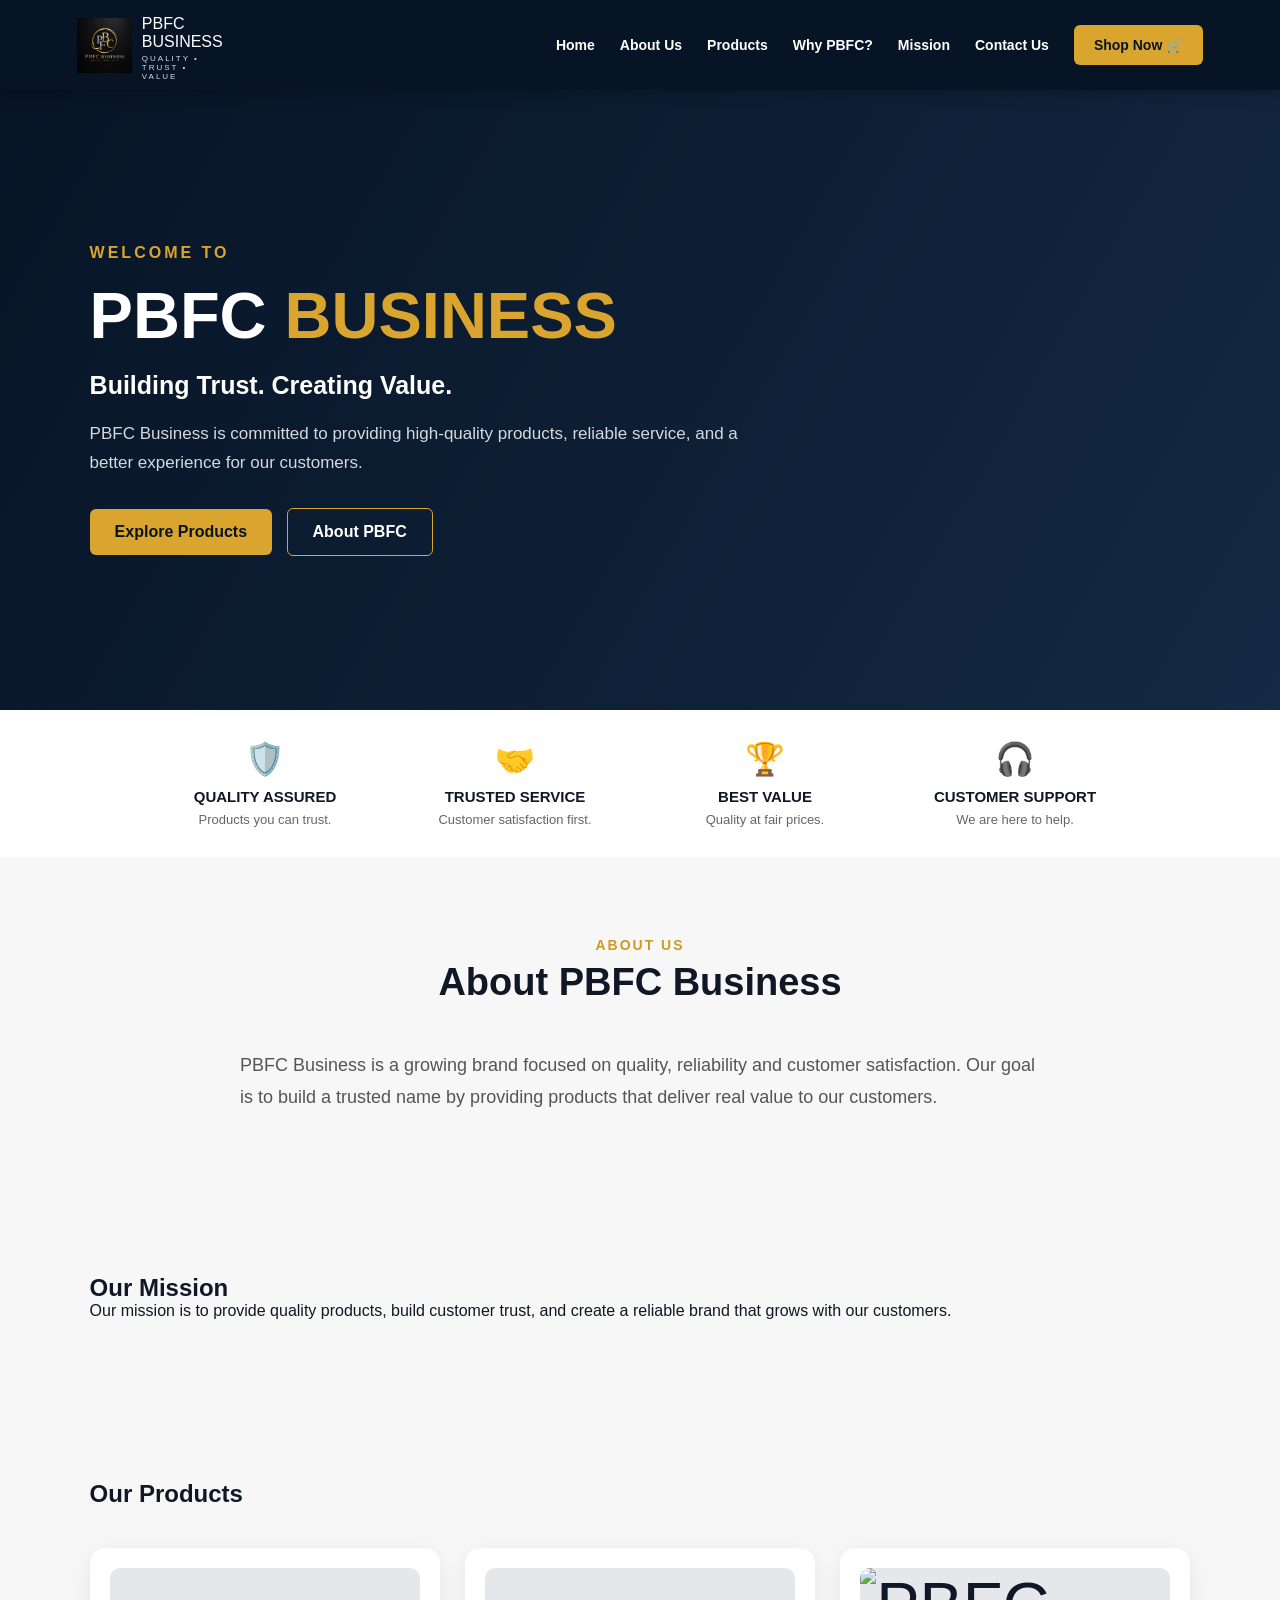
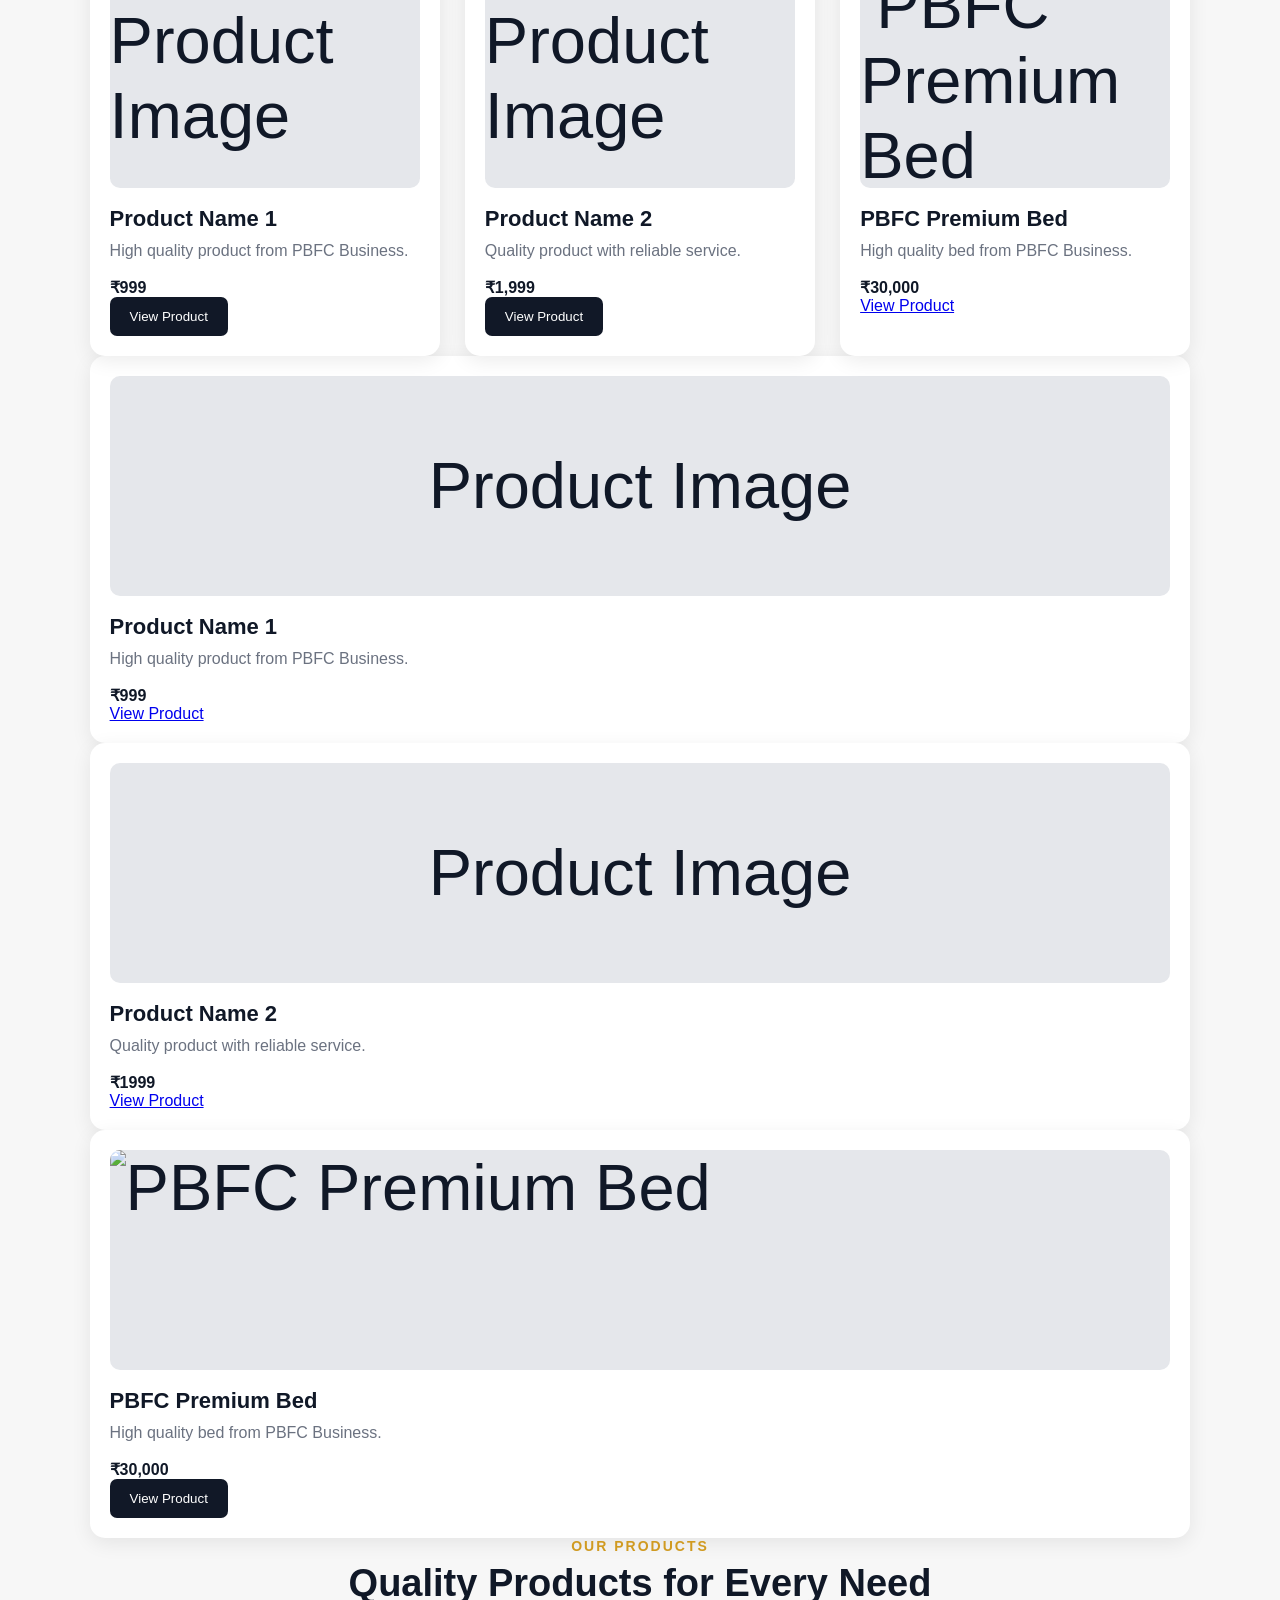
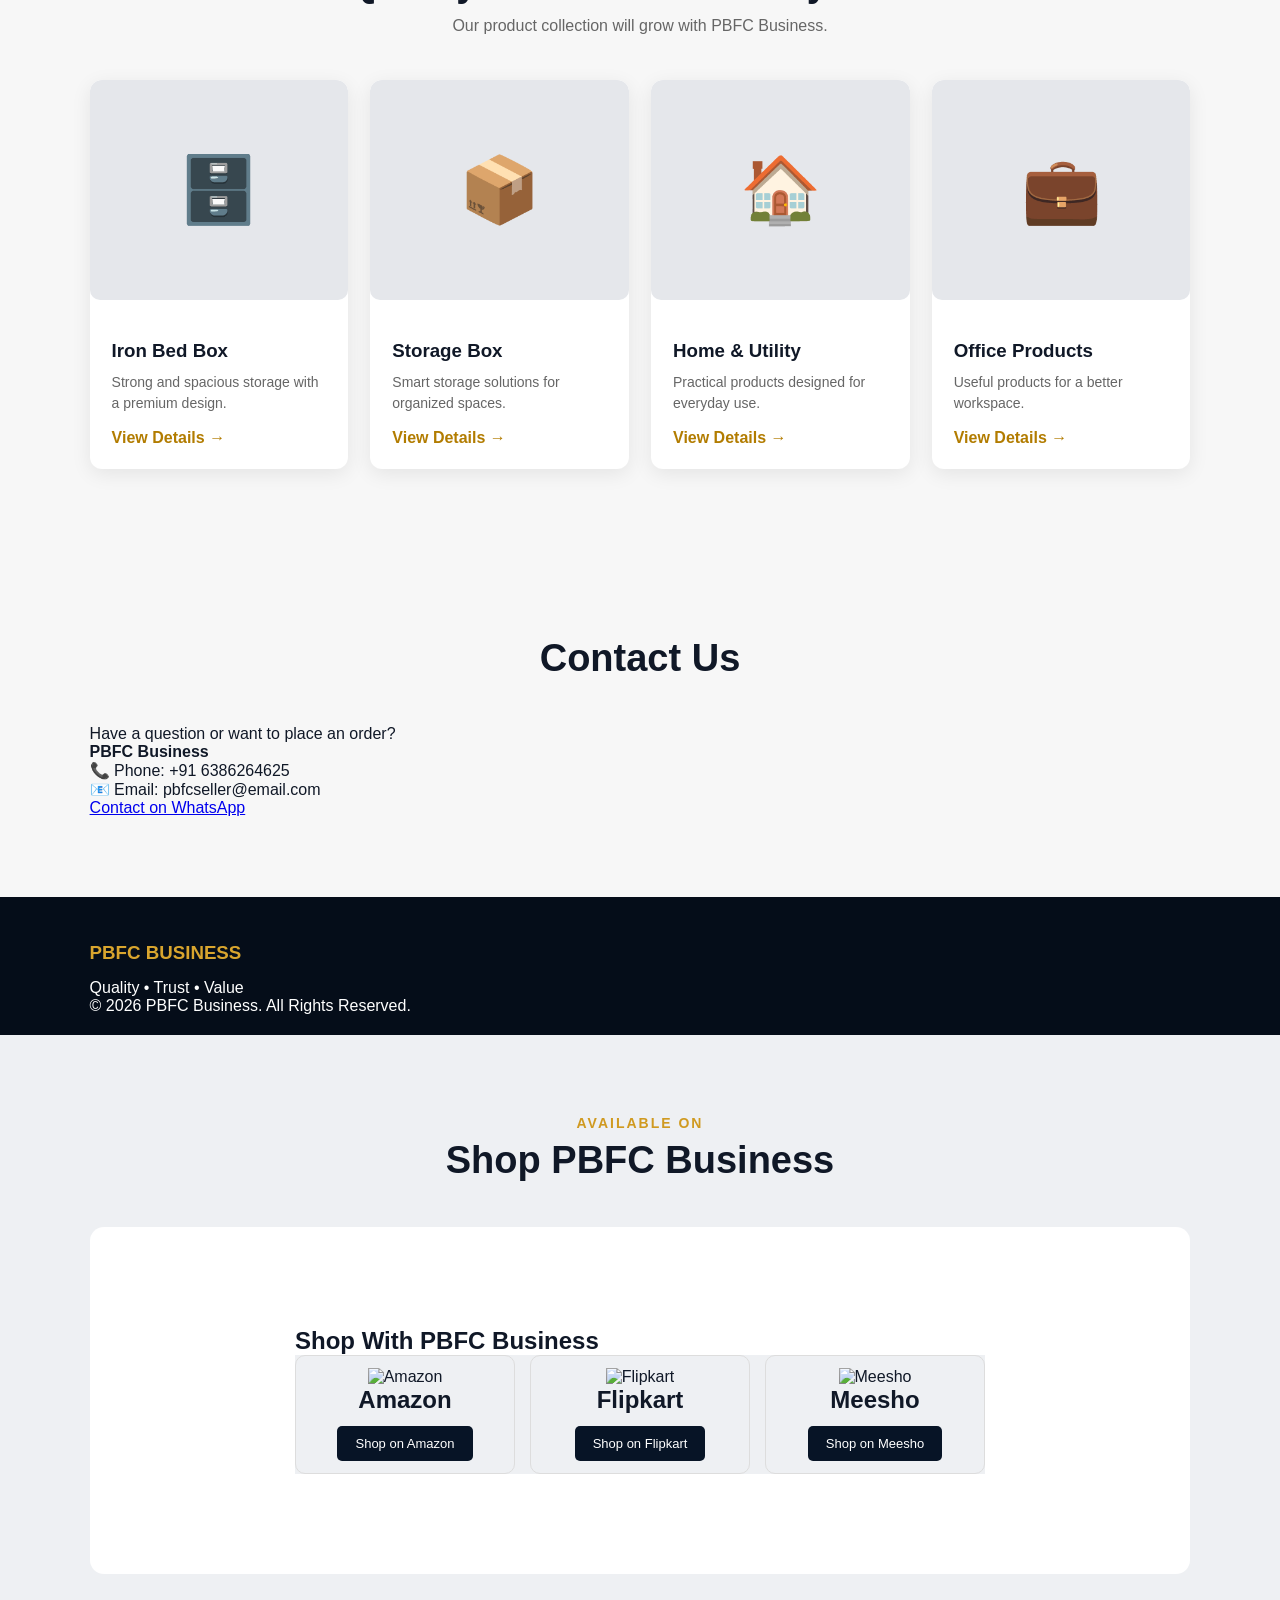
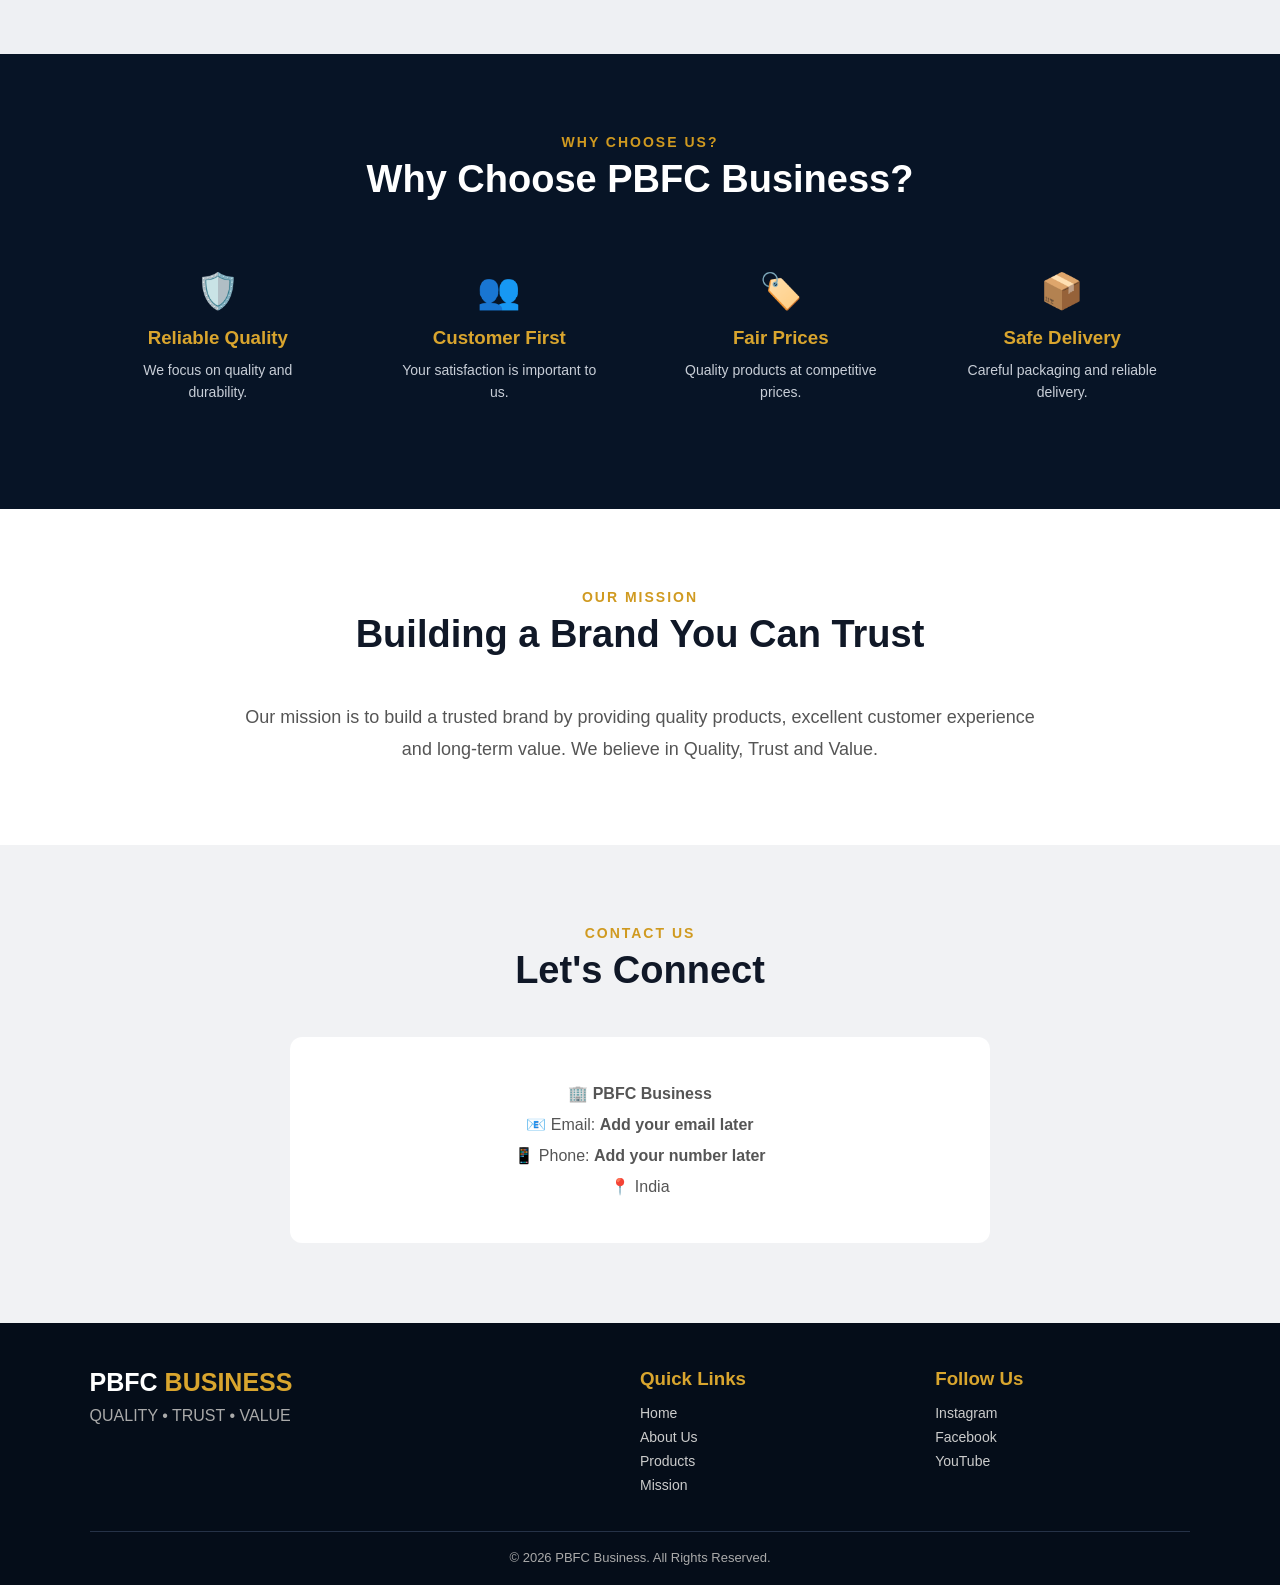
==== index.html @ a44d7b95 "Add files via upload" ====
<!DOCTYPE html>
<html lang="en">
<head>
<meta charset="UTF-8">
<meta name="viewport" content="width=device-width, initial-scale=1.0">

<title>PBFC Business | Quality • Trust • Value</title>

<style>
*{
    margin:0;
    padding:0;
    box-sizing:border-box;
    font-family:Arial, Helvetica, sans-serif;
}

html{
    scroll-behavior:smooth;
}

body{
    background:#f7f7f7;
    color:#101827;
}

/* HEADER */
header{
    position:sticky;
    top:0;
    z-index:1000;
    background:#071426;
    padding:15px 6%;
    display:flex;
    justify-content:space-between;
    align-items:center;
    box-shadow:0 3px 15px rgba(0,0,0,.25);
}

.logo{
    display:flex;
    align-items:center;
    gap:10px;
    color:white;
}

.logo-circle{
    width:48px;
    height:48px;
    border:2px solid #d9a52e;
    border-radius:50%;
    display:flex;
    align-items:center;
    justify-content:center;
    font-size:19px;
    font-weight:bold;
    color:#d9a52e;
}

.logo-text{
    font-size:22px;
    font-weight:bold;
}
.logo-image {
    width: 60px;
    height: 60px;
    object-fit: contain;
}
.logo-text span{
    color:#d9a52e;
}

.logo small{
    display:block;
    color:#ddd;
    font-size:8px;
    letter-spacing:2px;
    margin-top:3px;
}

nav{
    display:flex;
    align-items:center;
    gap:25px;
}

nav a{
    color:white;
    text-decoration:none;
    font-size:14px;
    font-weight:bold;
}

nav a:hover{
    color:#d9a52e;
}

.shop-btn{
    background:#d9a52e;
    color:#071426 !important;
    padding:12px 20px;
    border-radius:6px;
}

/* HERO */
.hero{
    min-height:620px;
    background:linear-gradient(120deg,#071426,#142943);
    color:white;
    display:flex;
    align-items:center;
    padding:70px 7%;
}

.hero-content{
    max-width:650px;
}

.welcome{
    color:#d9a52e;
    font-weight:bold;
    letter-spacing:3px;
    margin-bottom:20px;
}

.hero h1{
    font-size:65px;
    line-height:1.05;
    margin-bottom:20px;
}

.hero h1 span{
    color:#d9a52e;
}

.hero h2{
    font-size:25px;
    margin-bottom:20px;
}

.hero p{
    color:#d5d9df;
    font-size:17px;
    line-height:1.7;
}

.buttons{
    margin-top:30px;
}

.btn{
    display:inline-block;
    text-decoration:none;
    padding:14px 25px;
    margin-right:10px;
    border-radius:6px;
    font-weight:bold;
}

.btn-gold{
    background:#d9a52e;
    color:#071426;
}

.btn-outline{
    border:1px solid #d9a52e;
    color:white;
}

/* FEATURES */
.features{
    background:white;
    display:flex;
    justify-content:center;
    gap:30px;
    padding:30px 6%;
    flex-wrap:wrap;
}

.feature{
    width:220px;
    text-align:center;
}

.feature-icon{
    font-size:32px;
    margin-bottom:10px;
}

.feature h3{
    font-size:15px;
    margin-bottom:7px;
}

.feature p{
    color:#666;
    font-size:13px;
}

/* SECTIONS */
section{
    padding:80px 7%;
}

.section-title{
    text-align:center;
    margin-bottom:45px;
}

.section-title .gold{
    color:#d09a20;
    font-size:14px;
    font-weight:bold;
    letter-spacing:2px;
}

.section-title h2{
    font-size:38px;
    margin-top:8px;
}

.section-title p{
    color:#666;
    margin-top:12px;
}

/* PRODUCTS */
.products{
    display:grid;
    grid-template-columns:repeat(4,1fr);
    gap:22px;
}

.product{
    background:white;
    border-radius:12px;
    overflow:hidden;
    box-shadow:0 5px 20px rgba(0,0,0,.08);
    transition:.3s;
}

.product:hover{
    transform:translateY(-7px);
}

.product-image{
    height:180px;
    background:linear-gradient(135deg,#dfe4ea,#ffffff);
    display:flex;
    align-items:center;
    justify-content:center;
    font-size:65px;
}

.product-info{
    padding:22px;
}

.product-info h3{
    margin-bottom:10px;
}

.product-info p{
    color:#666;
    font-size:14px;
    line-height:1.5;
}

.view-btn{
    display:inline-block;
    margin-top:15px;
    color:#b27c00;
    font-weight:bold;
    text-decoration:none;
}

/* MARKETPLACES */
.marketplaces{
    background:#eef0f3;
}

.marketplace-box {
    background: white;
    padding: 20px;
    border-radius: 14px;

    display: flex !important;
    flex-direction: row !important;
    justify-content: center;
    align-items: stretch;
    gap: 15px;

    flex-wrap: nowrap !important;
}

.market {
    width: 180px !important;
    min-width: 0 !important;
    padding: 12px !important;
    border: 1px solid #ddd;
    border-radius: 10px;
    text-align: center;
    flex: 1 1 0 !important;
}
.market img {
    width: 60px !important;
    height: 60px !important;
    object-fit: contain;
}

.market h3{
    font-size:24px;
    margin-bottom:12px;
}

.market a{
    display:inline-block;
    padding:10px 18px;
    background:#071426;
    color:white;
    text-decoration:none;
    border-radius:5px;
    font-size:13px;
}

/* WHY PBFC */
.why{
    background:#071426;
    color:white;
}

.why-grid{
    display:grid;
    grid-template-columns:repeat(4,1fr);
    gap:25px;
}

.why-card{
    text-align:center;
    padding:25px;
}

.why-card .icon{
    font-size:35px;
    margin-bottom:15px;
}

.why-card h3{
    color:#d9a52e;
    margin-bottom:10px;
}

.why-card p{
    color:#c8ced7;
    font-size:14px;
    line-height:1.6;
}

/* MISSION */
.mission{
    text-align:center;
    background:white;
}

.mission-text{
    max-width:800px;
    margin:auto;
    color:#555;
    font-size:18px;
    line-height:1.8;
}

/* CONTACT */
.contact{
    background:#f1f2f4;
}

.contact-box{
    max-width:700px;
    margin:auto;
    background:white;
    padding:35px;
    border-radius:12px;
    text-align:center;
}

.contact-box p{
    margin:12px;
    color:#555;
}

/* FOOTER */
footer{
    background:#050d19;
    color:white;
    padding:45px 7% 20px;
}

.footer-main{
    display:grid;
    grid-template-columns:2fr 1fr 1fr;
    gap:40px;
    margin-bottom:30px;
}

.footer-logo{
    font-size:25px;
    font-weight:bold;
}

.footer-logo span{
    color:#d9a52e;
}

footer h3{
    margin-bottom:15px;
    color:#d9a52e;
}

footer a{
    display:block;
    color:#ccc;
    text-decoration:none;
    margin:8px 0;
    font-size:14px;
}

.copyright{
    border-top:1px solid #263247;
    padding-top:18px;
    text-align:center;
    color:#aaa;
    font-size:13px;
}

/* MOBILE */
@media(max-width:900px){

    .products{
        grid-template-columns:repeat(2,1fr);
    }

    .why-grid{
        grid-template-columns:repeat(2,1fr);
    }

    nav{
        gap:12px;
    }
}

@media(max-width:650px){

    header{
        flex-direction:column;
        gap:15px;
    }

    nav{
        flex-wrap:wrap;
        justify-content:center;
    }

    .hero{
        text-align:center;
        padding:60px 20px;
    }

    .hero h1{
        font-size:43px;
    }

    .hero h2{
        font-size:20px;
    }

    .products{
        grid-template-columns:1fr;
    }

    .why-grid{
        grid-template-columns:1fr;
    }

    .footer-main{
        grid-template-columns:1fr;
        text-align:center;
    }
}
.logo img {
    width: 55px;
    height: 55px;
    object-fit: contain;
}
.products-container {
    display: grid;
    grid-template-columns: repeat(3, 1fr);
    gap: 25px;
    margin-top: 40px;
}

.product-card {
    background: white;
    padding: 20px;
    border-radius: 15px;
    box-shadow: 0 5px 20px rgba(0,0,0,0.08);
    text-align: left;
}

.product-image {
    height: 220px;
    background: #e5e7eb;
    border-radius: 10px;
    display: flex;
    align-items: center;
    justify-content: center;
    margin-bottom: 18px;
}

.product-card h3 {
    font-size: 22px;
    margin-bottom: 10px;
}

.product-card p {
    color: #6b7280;
    margin-bottom: 18px;
}

.product-card button {
    background: #111827;
    color: white;
    border: none;
    padding: 12px 20px;
    border-radius: 7px;
    cursor: pointer;
}

@media (max-width: 800px) {
    .products-container {
        grid-template-columns: 1fr;
    }
}
.marketplace-box > #marketplaces > .marketplaces {
    display: flex !important;
    flex-direction: row !important;
    justify-content: center !important;
    align-items: stretch !important;
    gap: 15px !important;
    flex-wrap: nowrap !important;
}

.marketplace-box > #marketplaces > .marketplaces .market {
    width: 220px !important;
    min-width: 0 !important;
    flex: 1 1 0 !important;
}
</style>
</head>

<body>

<!-- HEADER -->
<header>

    <div class="logo">

<img src="logo.png" alt="PBFC Business Logo">
<div class="logo-image">
    PBFC <span>BUSINESS</span>
    <small>QUALITY • TRUST • VALUE</small>
</div>

    </div>

    <nav>
        <a href="#home">Home</a>
        <a href="#about">About Us</a>
        <a href="#products">Products</a>
        <a href="#why">Why PBFC?</a>
        <a href="#mission">Mission</a>
        <a href="#contact">Contact Us</a>
        <a class="shop-btn" href="#products">Shop Now 🛒</a>
    </nav>

</header>


<!-- HERO -->
<section class="hero" id="home">

    <div class="hero-content">

        <div class="welcome">WELCOME TO</div>

        <h1>
            PBFC <span>BUSINESS</span>
        </h1>

        <h2>
            Building Trust. Creating Value.
        </h2>

        <p>
            PBFC Business is committed to providing
            high-quality products, reliable service,
            and a better experience for our customers.
        </p>

        <div class="buttons">
            <a href="#products" class="btn btn-gold">
                Explore Products
            </a>

            <a href="#about" class="btn btn-outline">
                About PBFC
            </a>
        </div>

    </div>

</section>


<!-- FEATURES -->
<div class="features">

    <div class="feature">
        <div class="feature-icon">🛡️</div>
        <h3>QUALITY ASSURED</h3>
        <p>Products you can trust.</p>
    </div>

    <div class="feature">
        <div class="feature-icon">🤝</div>
        <h3>TRUSTED SERVICE</h3>
        <p>Customer satisfaction first.</p>
    </div>

    <div class="feature">
        <div class="feature-icon">🏆</div>
        <h3>BEST VALUE</h3>
        <p>Quality at fair prices.</p>
    </div>

    <div class="feature">
        <div class="feature-icon">🎧</div>
        <h3>CUSTOMER SUPPORT</h3>
        <p>We are here to help.</p>
    </div>

</div>


<!-- ABOUT -->
<section id="about">

    <div class="section-title">
        <div class="gold">ABOUT US</div>
        <h2>About PBFC Business</h2>
    </div>

    <p class="mission-text">
        PBFC Business is a growing brand focused on quality,
        reliability and customer satisfaction. Our goal is to
        build a trusted name by providing products that deliver
        real value to our customers.
    </p>

</section>


<!-- PRODUCTS -->
 <section id="mission">
    <h2>Our Mission</h2>

    <p>
        Our mission is to provide quality products, build customer trust,
        and create a reliable brand that grows with our customers.
    </p>
</section>
<section id="products"> <h2>Our Products</h2>

<div class="products-container">

    <!-- Product 1 -->
    <div class="product-card">
        <div class="product-image">Product Image</div>
        <h3>Product Name 1</h3>
        <p>High quality product from PBFC Business.</p>
        <h4>₹999</h4>
        <button>View Product</button>
    </div>

    <!-- Product 2 -->
    <div class="product-card">
        <div class="product-image">Product Image</div>
        <h3>Product Name 2</h3>
        <p>Quality product with reliable service.</p>
        <h4>₹1,999</h4>
        <button>View Product</button>
    </div>

    <!-- Product 3 - BED -->
    <div class="product-card">
        <img src="images/product1.jpeg"
             alt="PBFC Premium Bed"
             class="product-image">

        <h3>PBFC Premium Bed</h3>
        <p>High quality bed from PBFC Business.</p>
        <h4>₹30,000</h4>

        <a href="bed.html" class="product-button">
            View Product
        </a>
    </div>

</div>

    <!-- Product 1 -->
    <div class="product-card">
        <div class="product-image">Product Image</div>
        <h3>Product Name 1</h3>
        <p>High quality product from PBFC Business.</p>
        <h4>₹999</h4>
        <a href="#" class="product-button">View Product</a>
    </div>

    <!-- Product 2 -->
    <div class="product-card">
        <div class="product-image">Product Image</div>
        <h3>Product Name 2</h3>
        <p>Quality product with reliable service.</p>
        <h4>₹1999</h4>
        <a href="bed.html" class="product-button">View Product</a>
    </div>

    <!-- Bed Product -->
    <div class="product-card">
        <img src="images/product1.jpeg" alt="PBFC Premium Bed" class="product-image">
        <h3>PBFC Premium Bed</h3>
        <p>High quality bed from PBFC Business.</p>
        <h4>₹30,000</h4>
        <button>View Product</button>
    </div>

</div>
    <div class="section-title">
        <div class="gold">OUR PRODUCTS</div>
        <h2>Quality Products for Every Need</h2>
        <p>Our product collection will grow with PBFC Business.</p>
    </div>

    <div class="products">

        <div class="product">
            <div class="product-image">🗄️</div>
            <div class="product-info">
                <h3>Iron Bed Box</h3>
                <p>Strong and spacious storage with a premium design.</p>
                <a href="#" class="view-btn">View Details →</a>
            </div>
        </div>

        <div class="product">
            <div class="product-image">📦</div>
            <div class="product-info">
                <h3>Storage Box</h3>
                <p>Smart storage solutions for organized spaces.</p>
                <a href="#" class="view-btn">View Details →</a>
            </div>
        </div>

        <div class="product">
            <div class="product-image">🏠</div>
            <div class="product-info">
                <h3>Home & Utility</h3>
                <p>Practical products designed for everyday use.</p>
                <a href="#" class="view-btn">View Details →</a>
            </div>
        </div>

        <div class="product">
            <div class="product-image">💼</div>
            <div class="product-info">
                <h3>Office Products</h3>
                <p>Useful products for a better workspace.</p>
                <a href="#" class="view-btn">View Details →</a>
            </div>
        </div>

    </div>

</section>
<section id="contact">
    <div class="section-title">
        <h2>Contact Us</h2>
    </div>

    <p>Have a question or want to place an order?</p>

    <p><strong>PBFC Business</strong></p>

    <p>📞 Phone: +91 6386264625
    <p>📧 Email: pbfcseller@email.com</p>

    <a href="https://wa.me/916386264625" class="product-button" target="_blank">
        Contact on WhatsApp
    </a>
</section>
<footer>
    <h3>PBFC BUSINESS</h3>
    <p>Quality • Trust • Value</p>
    <p>© 2026 PBFC Business. All Rights Reserved.</p>
</footer>


<!-- MARKETPLACES -->
<section class="marketplaces">

    <div class="section-title">
        <div class="gold">AVAILABLE ON</div>
        <h2>Shop PBFC Business</h2>
    </div>

    <div class="marketplace-box">

        <!-- MARKETPLACES -->
<section id="marketplaces">

    <h2>Shop With PBFC Business</h2>

    <div class="marketplaces">

        <!-- Amazon -->
        <div class="market">
            <img src="images/amazon.jpg" alt="Amazon">
            <h3>Amazon</h3>
            <a href="YAHAN-APNA-AMAZON-LINK" target="_blank">Shop on Amazon</a>
        </div>

        <!-- Flipkart -->
        <div class="market">
            <img src="images/flipkart.jpg" alt="Flipkart">
            <h3>Flipkart</h3>
            <a href="#" target="_blank">Shop on Flipkart</a>
        </div>

        <!-- Meesho -->
        <div class="market">
            <img src="images/meesho.jpg" alt="Meesho">
            <h3>Meesho</h3>
            <a href="#" target="_blank">Shop on Meesho</a>
        </div>

    </div>

</section>

    </div>

</section>


<!-- WHY PBFC -->
<section class="why" id="why">

    <div class="section-title">
        <div class="gold">WHY CHOOSE US?</div>
        <h2>Why Choose PBFC Business?</h2>
    </div>

    <div class="why-grid">

        <div class="why-card">
            <div class="icon">🛡️</div>
            <h3>Reliable Quality</h3>
            <p>We focus on quality and durability.</p>
        </div>

        <div class="why-card">
            <div class="icon">👥</div>
            <h3>Customer First</h3>
            <p>Your satisfaction is important to us.</p>
        </div>

        <div class="why-card">
            <div class="icon">🏷️</div>
            <h3>Fair Prices</h3>
            <p>Quality products at competitive prices.</p>
        </div>

        <div class="why-card">
            <div class="icon">📦</div>
            <h3>Safe Delivery</h3>
            <p>Careful packaging and reliable delivery.</p>
        </div>

    </div>

</section>


<!-- MISSION -->
<section class="mission" id="mission">

    <div class="section-title">
        <div class="gold">OUR MISSION</div>
        <h2>Building a Brand You Can Trust</h2>
    </div>

    <p class="mission-text">
        Our mission is to build a trusted brand by providing
        quality products, excellent customer experience and
        long-term value. We believe in Quality, Trust and Value.
    </p>

</section>


<!-- CONTACT -->
<section class="contact" id="contact">

    <div class="section-title">
        <div class="gold">CONTACT US</div>
        <h2>Let's Connect</h2>
    </div>

    <div class="contact-box">

        <p>🏢 <strong>PBFC Business</strong></p>

        <p>📧 Email: <strong>Add your email later</strong></p>

        <p>📱 Phone: <strong>Add your number later</strong></p>

        <p>📍 India</p>

    </div>

</section>


<!-- FOOTER -->
<footer>

    <div class="footer-main">

        <div>
            <div class="footer-logo">
                PBFC <span>BUSINESS</span>
            </div>

            <p style="margin-top:10px;color:#aaa;">
                QUALITY • TRUST • VALUE
            </p>
        </div>

        <div>
            <h3>Quick Links</h3>
            <a href="#home">Home</a>
            <a href="#about">About Us</a>
            <a href="#products">Products</a>
            <a href="#mission">Mission</a>
        </div>

        <div>
            <h3>Follow Us</h3>
           <div class="social-links">
    <a href="https://www.instagram.com/pbfcbusiness/" target="_blank">
        Instagram
    </a>

    <a href="https://www.facebook.com/pbfcbusiness/" target="_blank">
        Facebook
    </a>

    <a href="https://www.youtube.com/@pbfcbusiness" target="_blank">
        YouTube
    </a>
</div>
        </div>

    </div>

    <div class="copyright">
        © 2026 PBFC Business. All Rights Reserved.
    </div>

</footer>

</body>
</html>
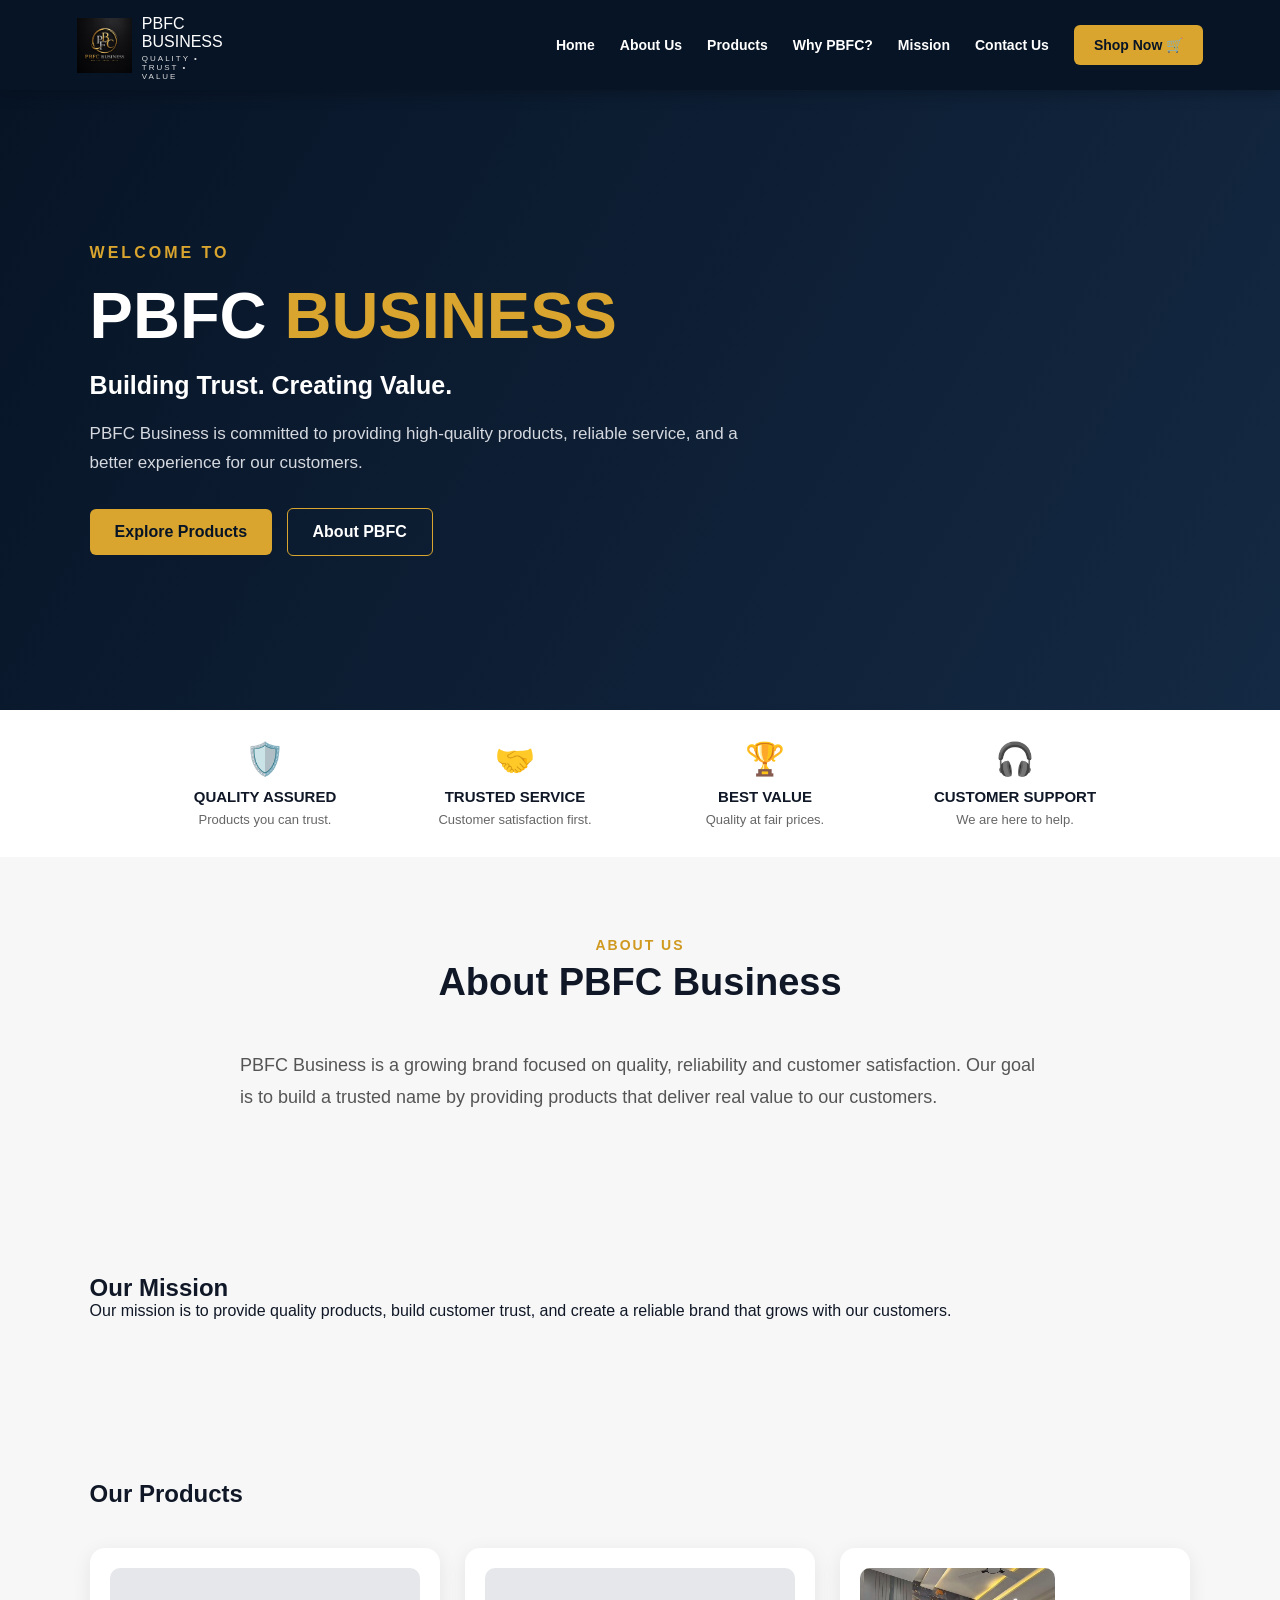
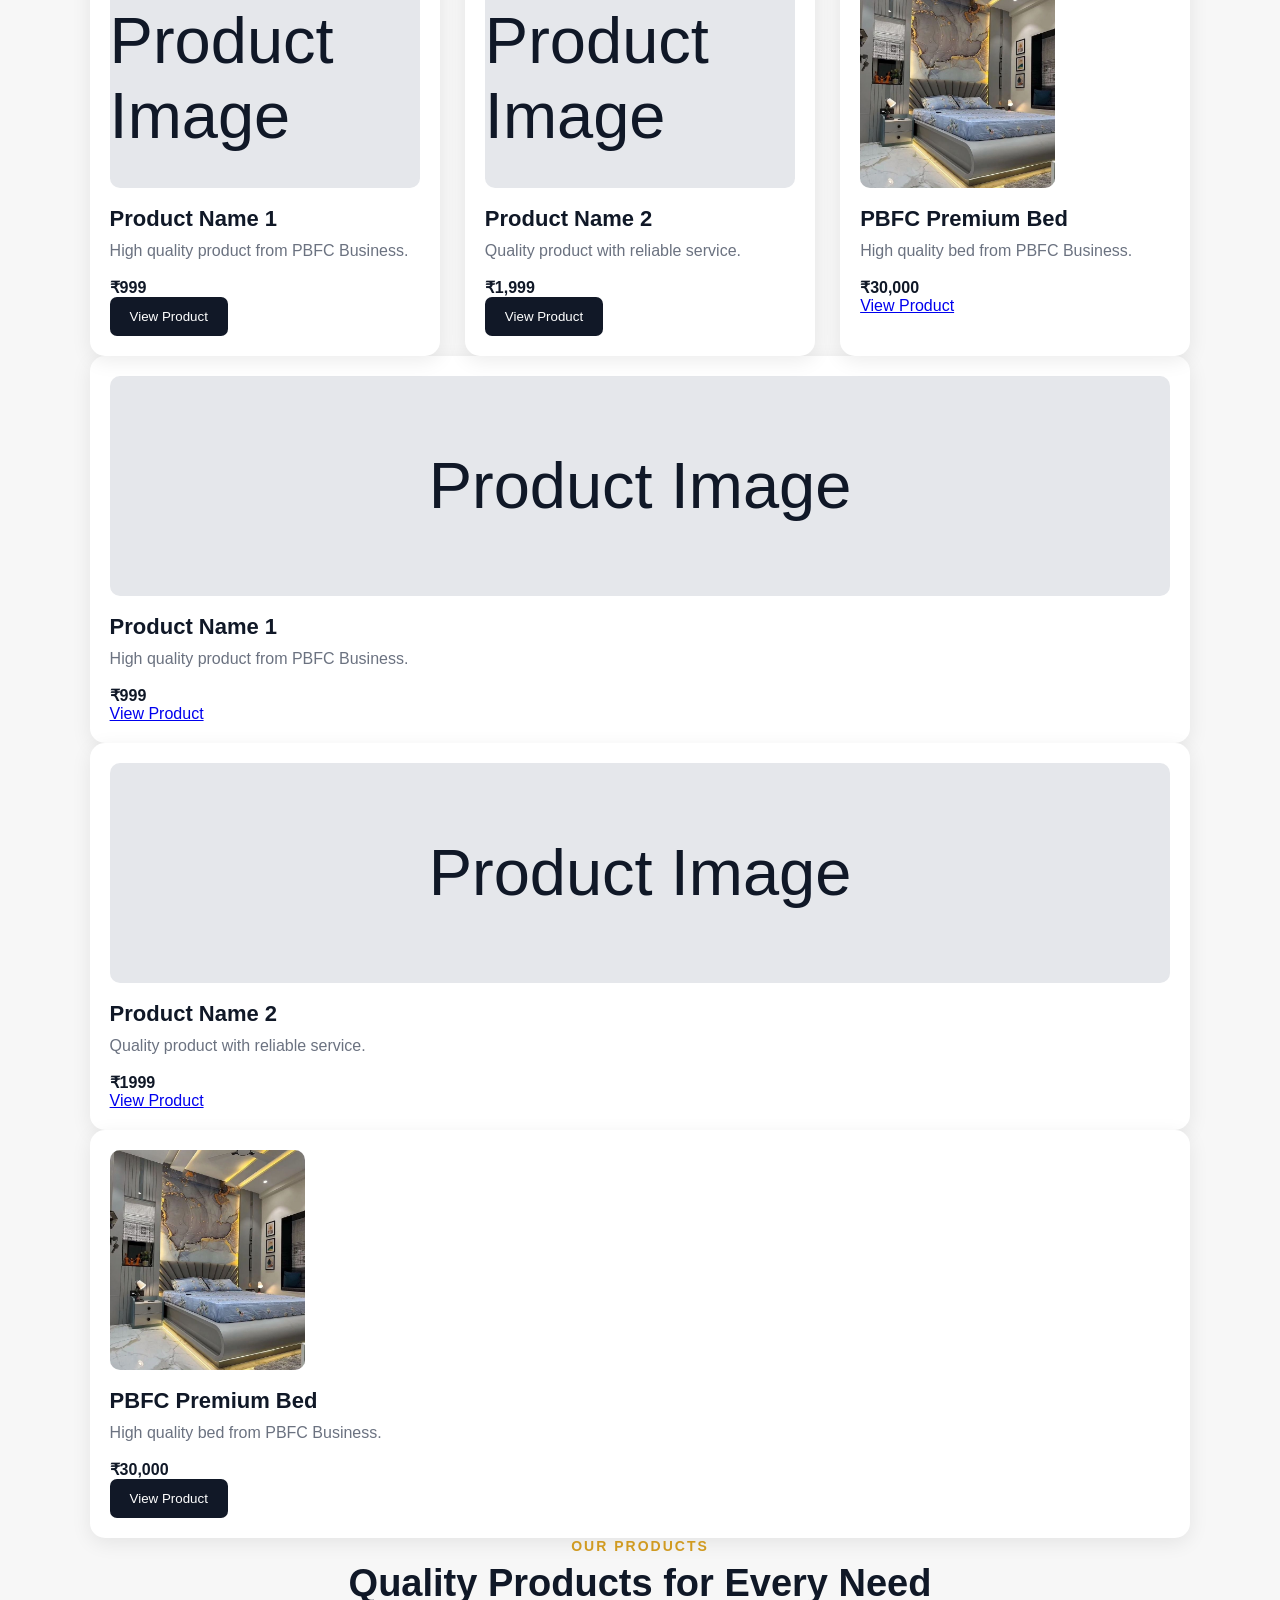
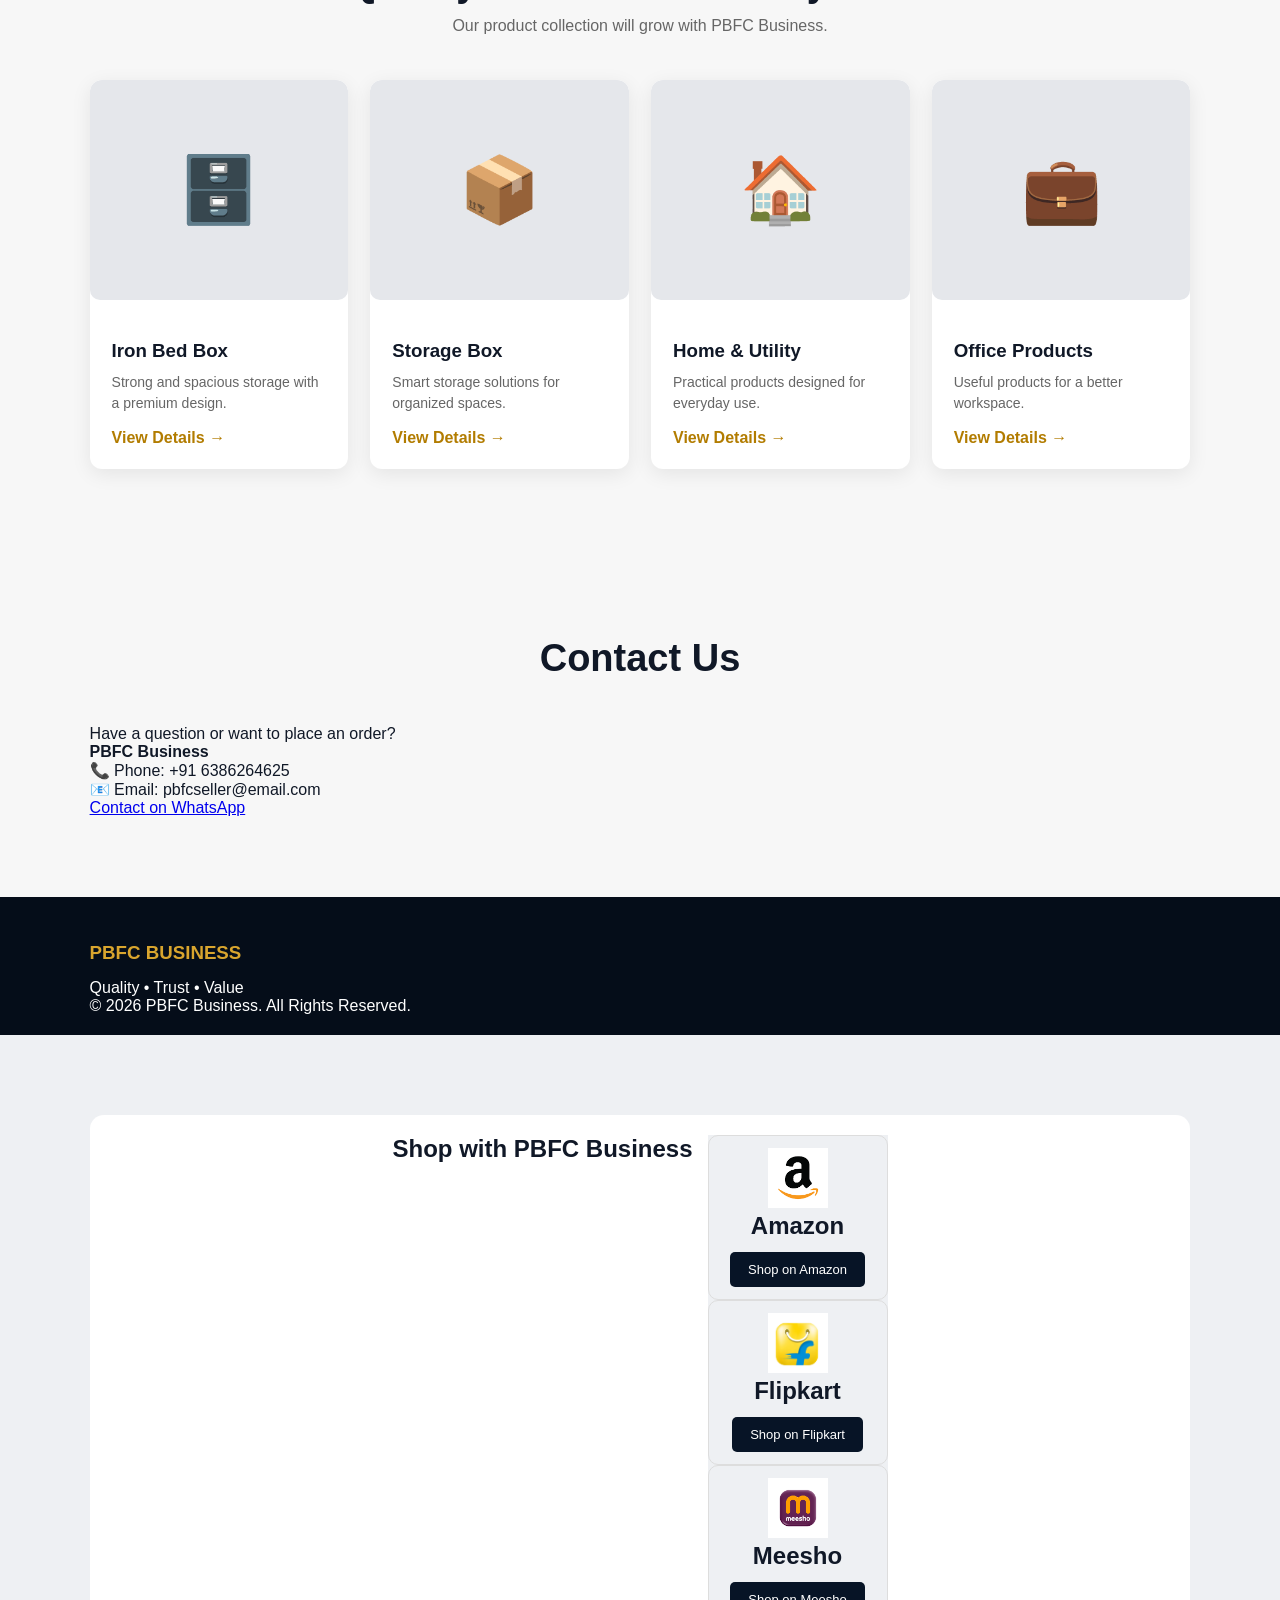
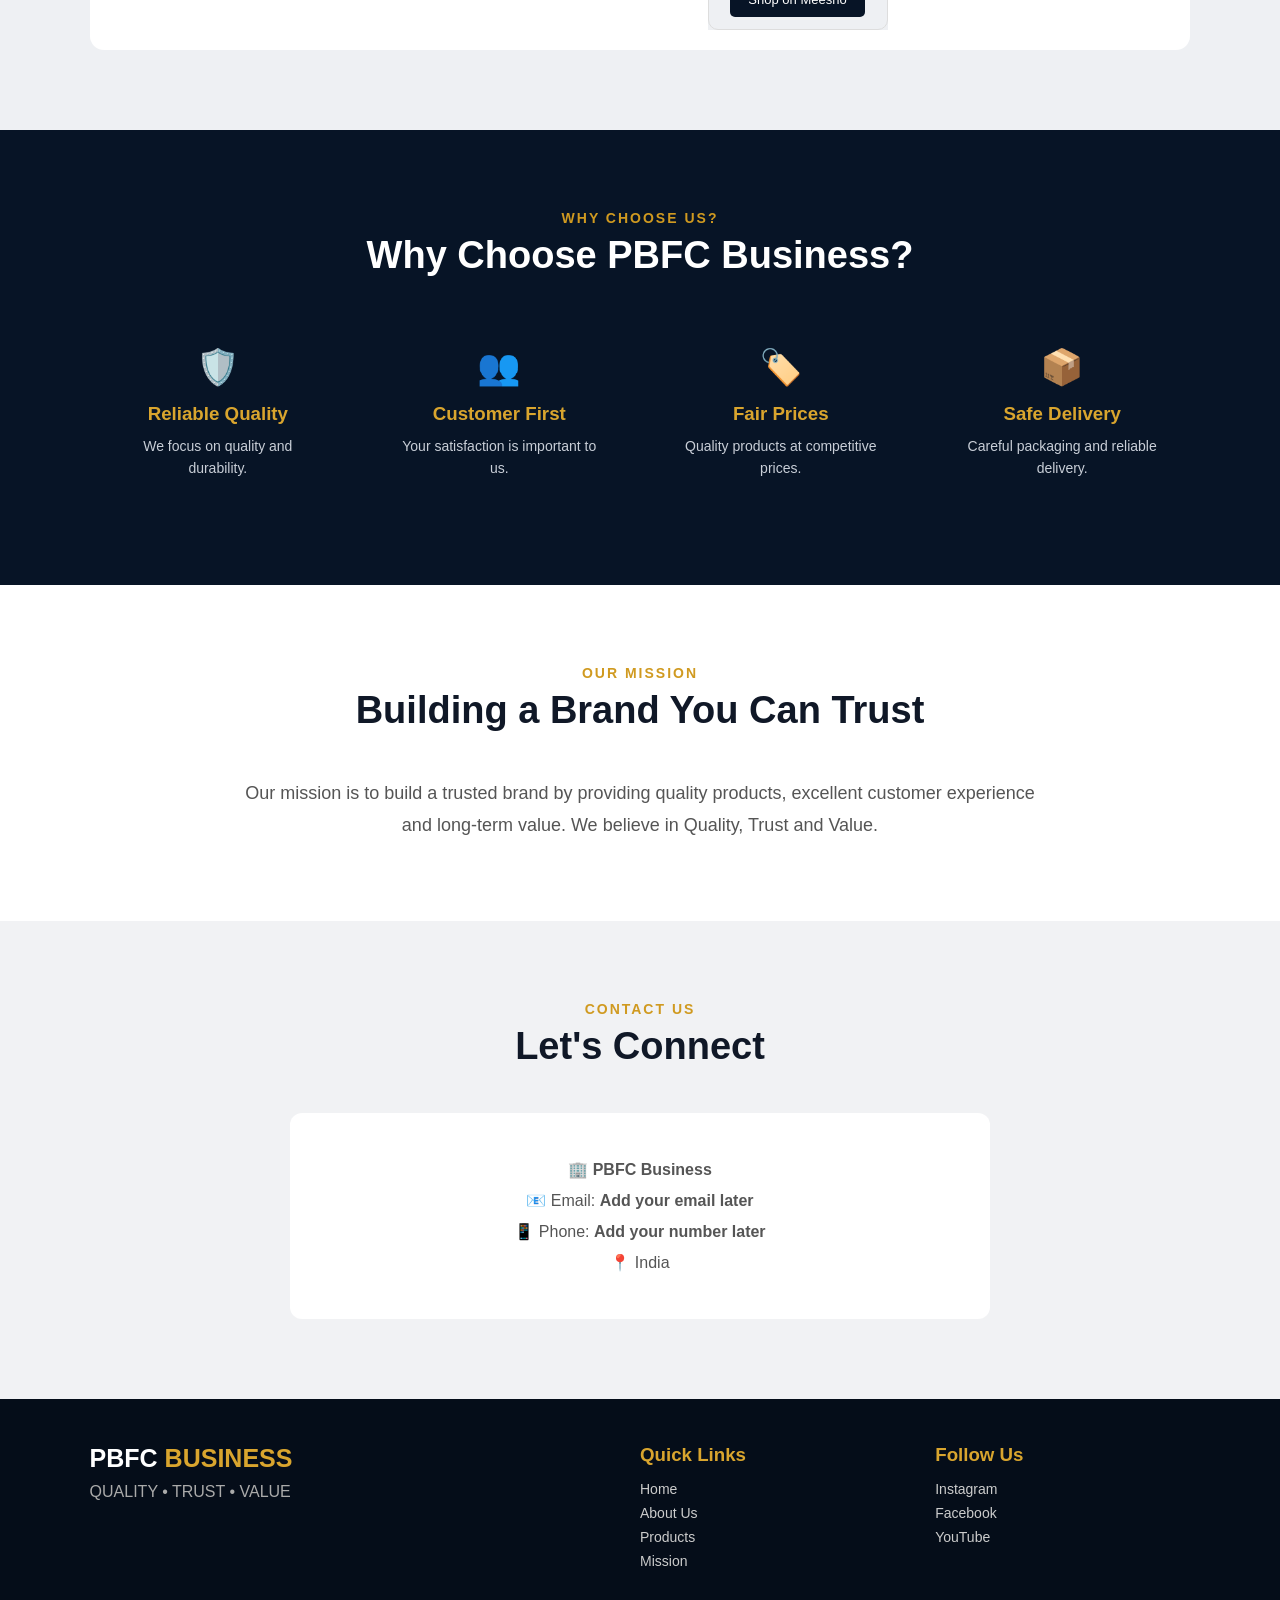
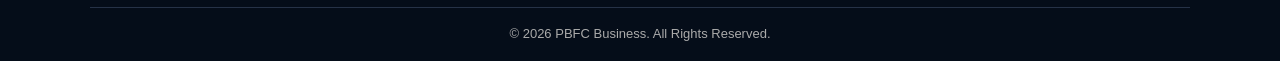
==== commit dd0197e5: "Add files via upload" ====
--- a/index.html
+++ b/index.html
@@ -817,48 +817,38 @@
 
 <!-- MARKETPLACES -->
 <section class="marketplaces">
-
-    <div class="section-title">
-        <div class="gold">AVAILABLE ON</div>
-        <h2>Shop PBFC Business</h2>
-    </div>
-
     <div class="marketplace-box">
 
-        <!-- MARKETPLACES -->
-<section id="marketplaces">
-
-    <h2>Shop With PBFC Business</h2>
-
-    <div class="marketplaces">
-
-        <!-- Amazon -->
-        <div class="market">
-            <img src="images/amazon.jpg" alt="Amazon">
-            <h3>Amazon</h3>
-            <a href="YAHAN-APNA-AMAZON-LINK" target="_blank">Shop on Amazon</a>
-        </div>
-
-        <!-- Flipkart -->
-        <div class="market">
-            <img src="images/flipkart.jpg" alt="Flipkart">
-            <h3>Flipkart</h3>
-            <a href="#" target="_blank">Shop on Flipkart</a>
-        </div>
-
-        <!-- Meesho -->
-        <div class="market">
-            <img src="images/meesho.jpg" alt="Meesho">
-            <h3>Meesho</h3>
-            <a href="#" target="_blank">Shop on Meesho</a>
-        </div>
-
-    </div>
-
-</section>
-
-    </div>
-
+        <h2>Shop with PBFC Business</h2>
+
+        <div class="marketplaces">
+
+            <div class="market">
+                <img src="images/amazon.jpg" alt="Amazon">
+                <h3>Amazon</h3>
+                <a href="YAHAN-APNA-AMAZON-LINK" target="_blank">
+                    Shop on Amazon
+                </a>
+            </div>
+
+            <div class="market">
+                <img src="images/flipkart.jpg" alt="Flipkart">
+                <h3>Flipkart</h3>
+                <a href="#" target="_blank">
+                    Shop on Flipkart
+                </a>
+            </div>
+
+            <div class="market">
+                <img src="images/meesho.jpg" alt="Meesho">
+                <h3>Meesho</h3>
+                <a href="#" target="_blank">
+                    Shop on Meesho
+                </a>
+            </div>
+
+        </div>
+    </div>
 </section>
 
 
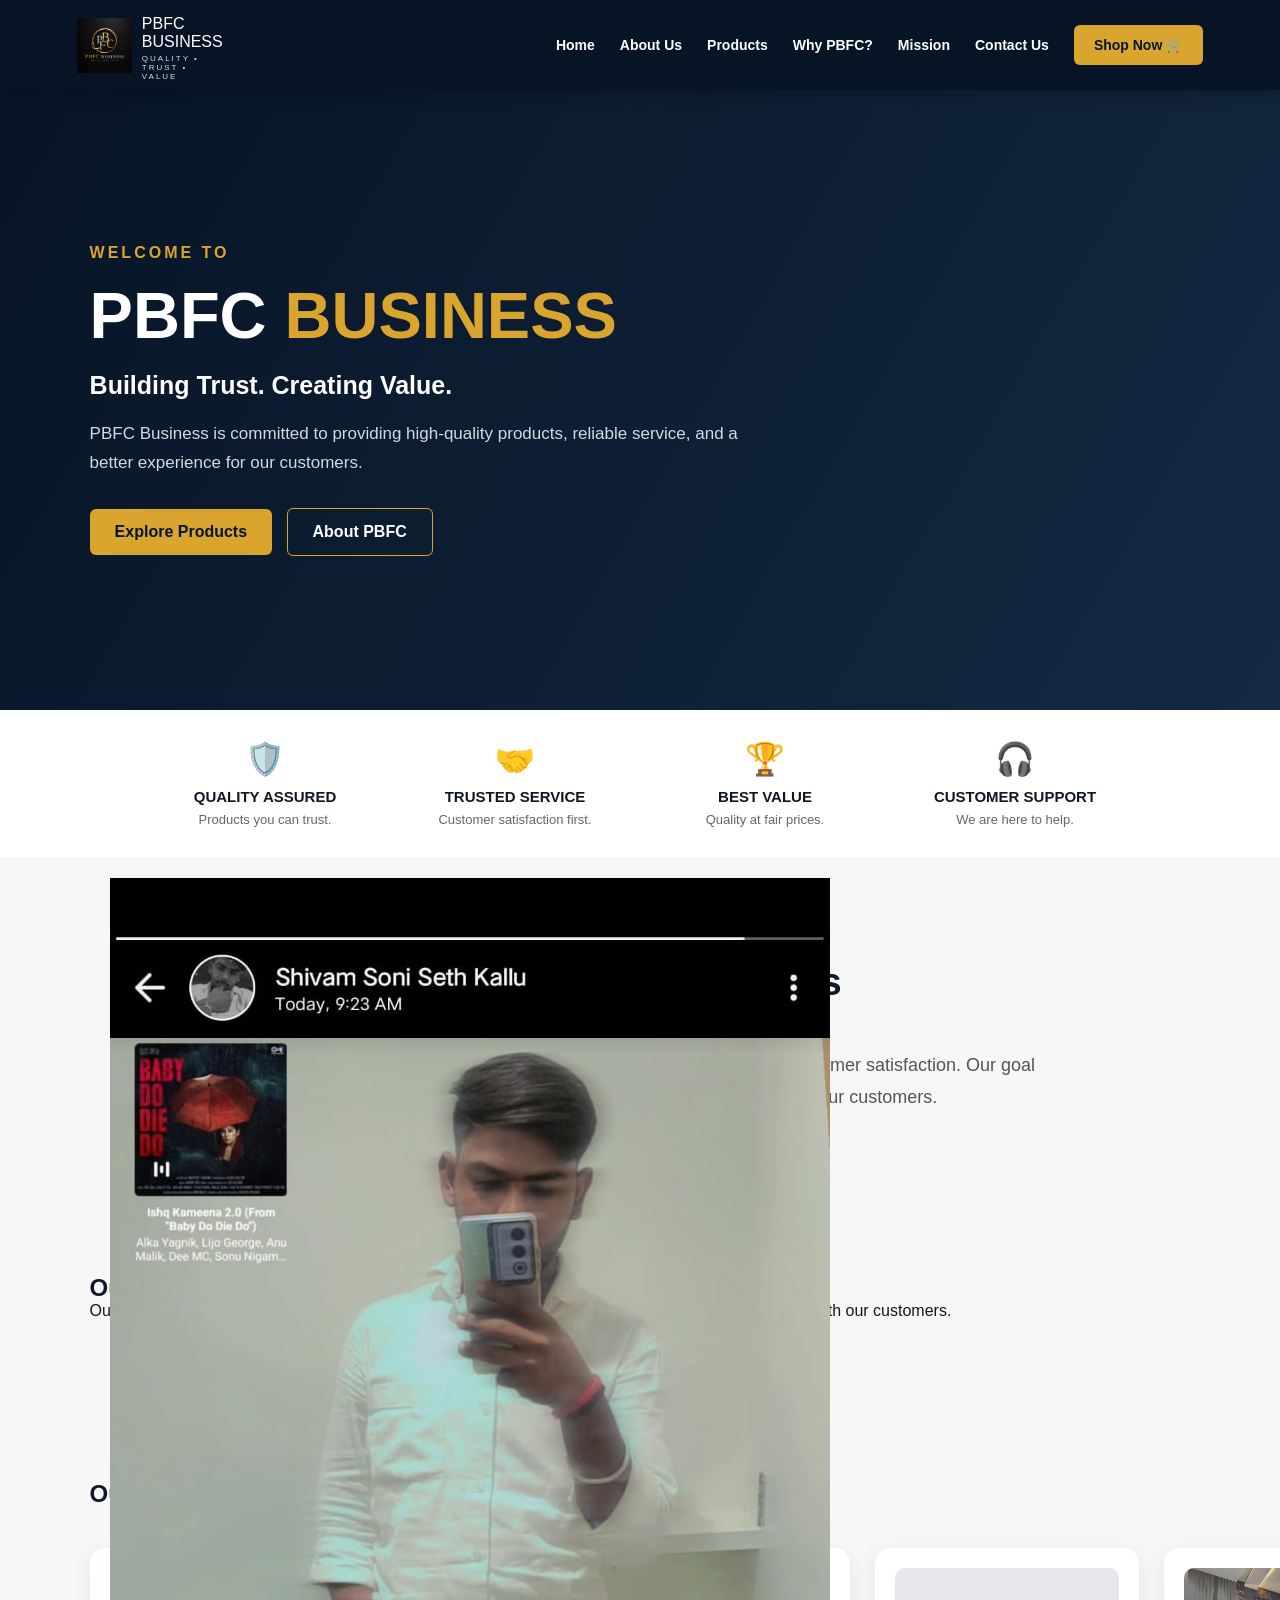
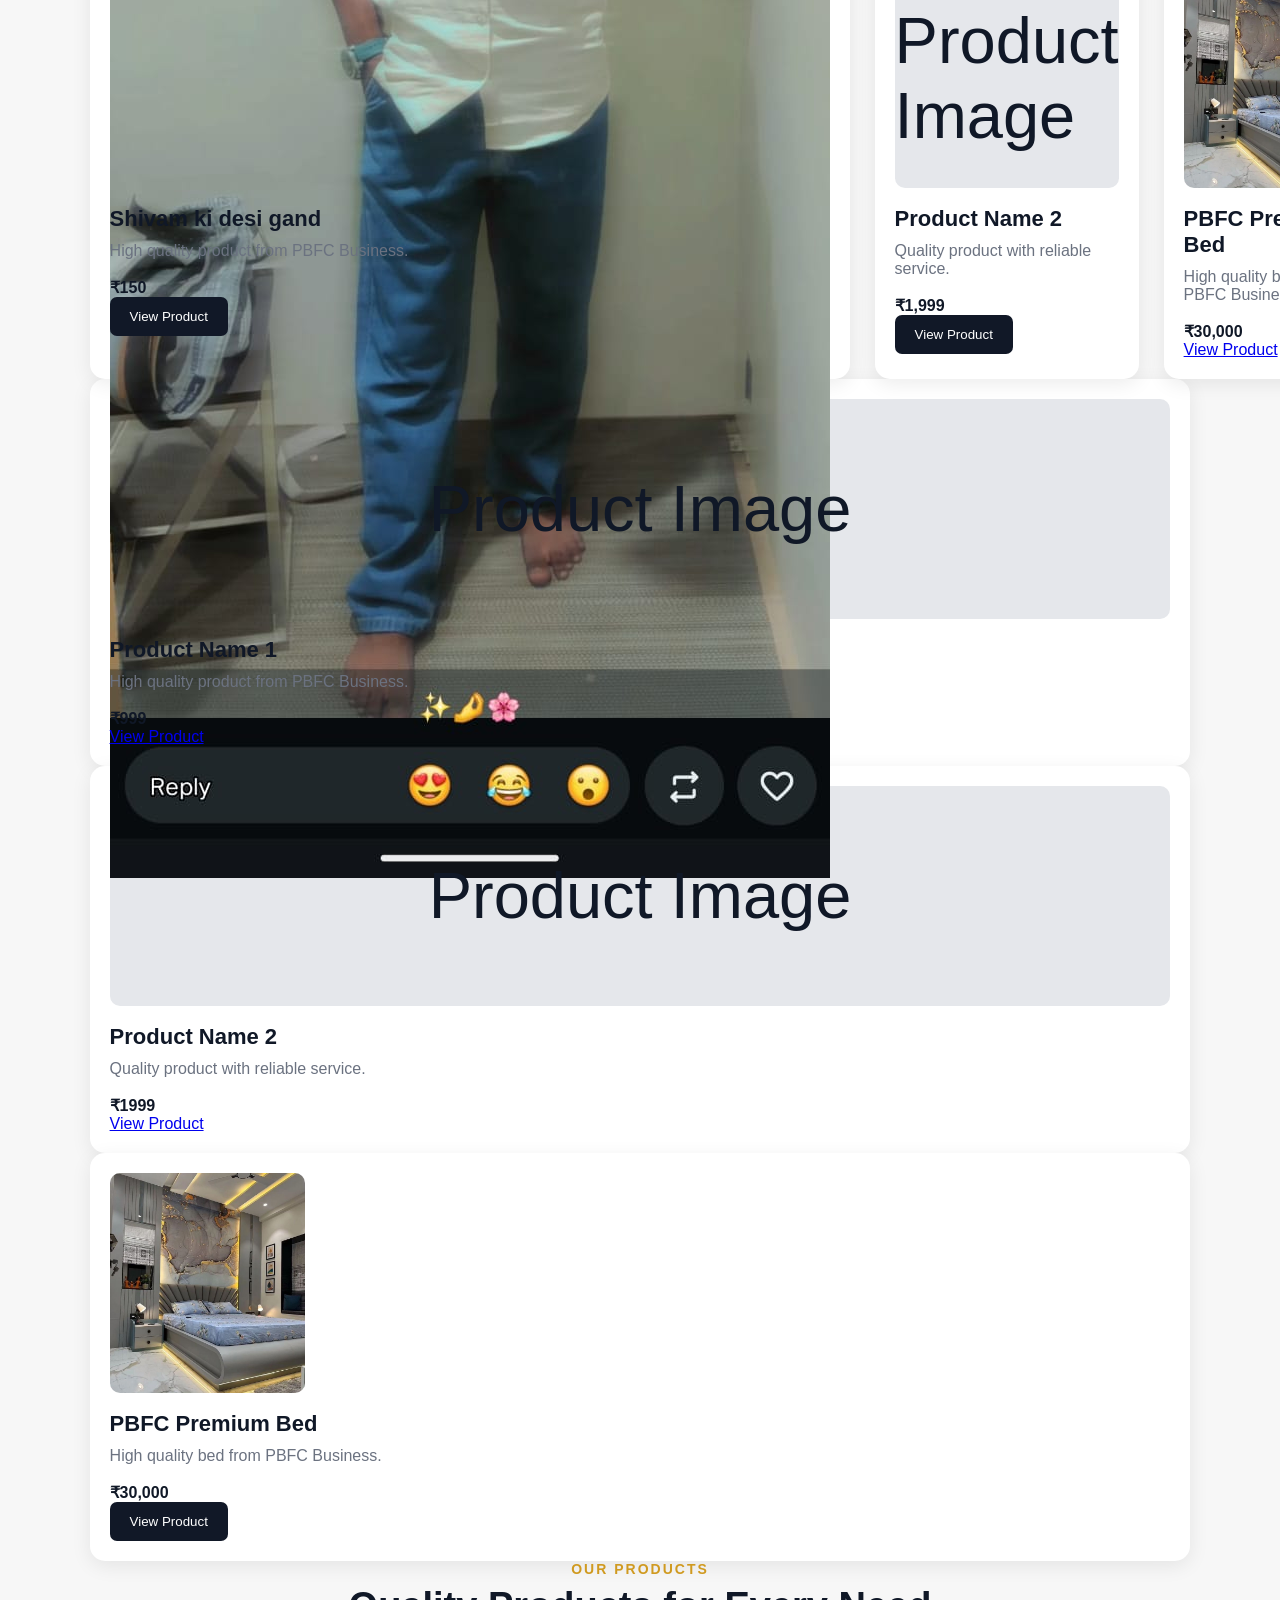
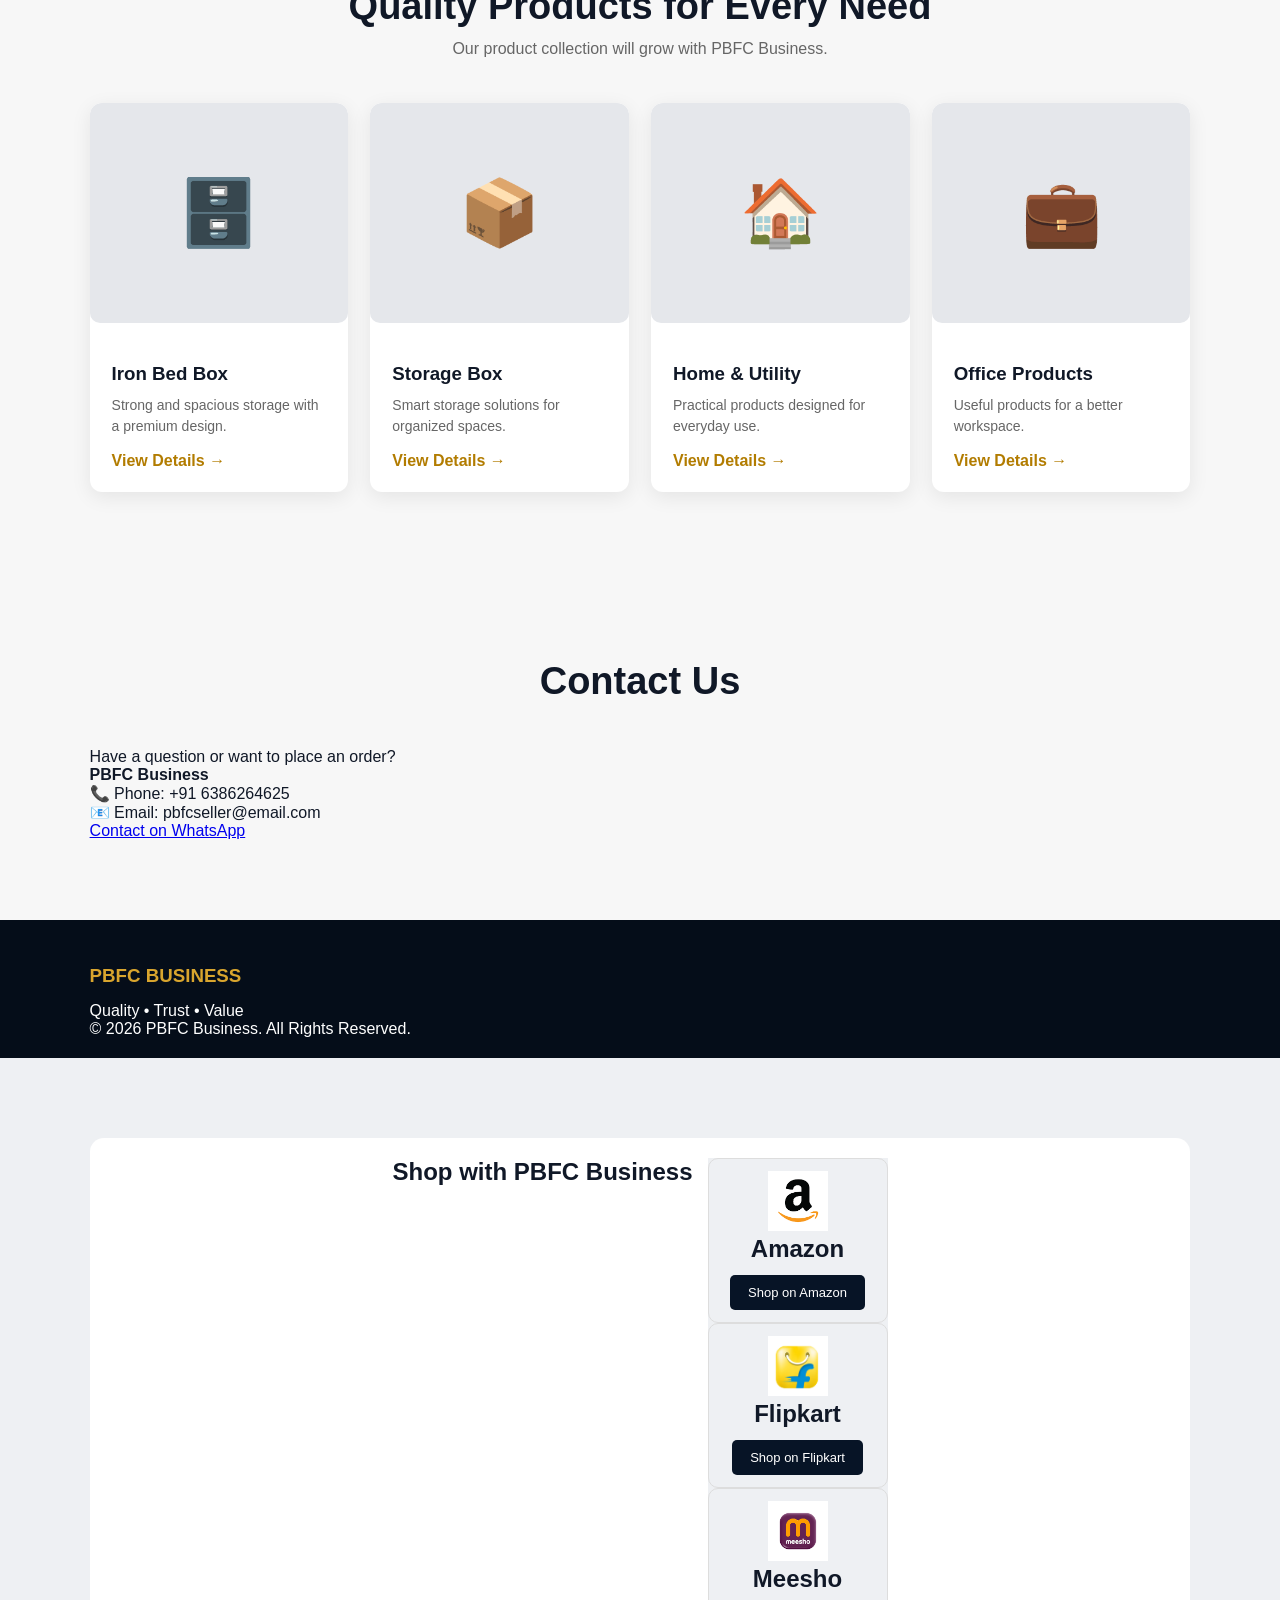
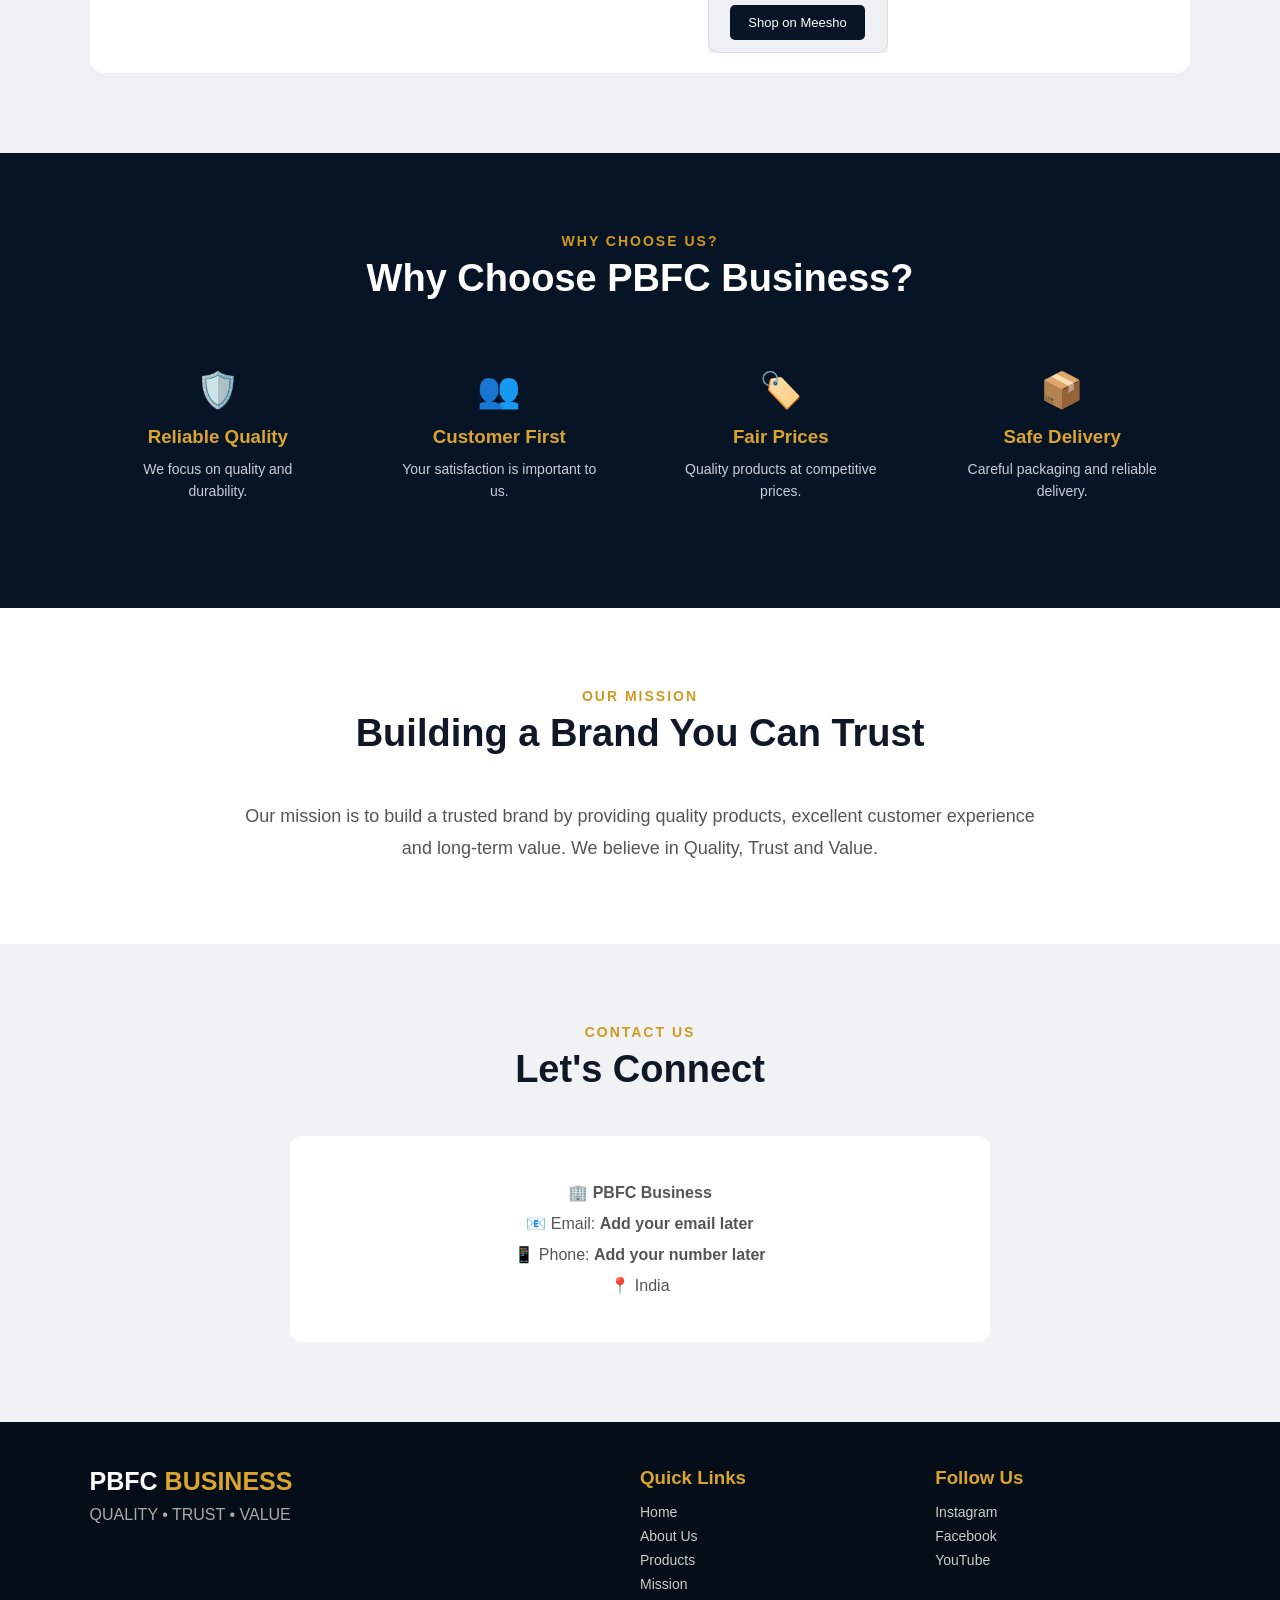
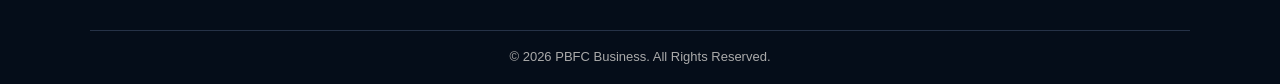
==== commit 4504d113: "Update index.html" ====
--- a/index.html
+++ b/index.html
@@ -540,13 +540,29 @@
         grid-template-columns: 1fr;
     }
 }
-.marketplace-box > #marketplaces > .marketplaces {
-    display: flex !important;
-    flex-direction: row !important;
-    justify-content: center !important;
-    align-items: stretch !important;
-    gap: 15px !important;
-    flex-wrap: nowrap !important;
+@media (max-width: 800px) {
+    .marketplace-box {
+        display: block !important;
+    }
+
+    .marketplace-box > h2 {
+        width: 100% !important;
+        text-align: center !important;
+        margin-bottom: 25px !important;
+    }
+
+    .marketplace-box > .marketplaces {
+        display: grid !important;
+        grid-template-columns: 1fr !important;
+        width: 100% !important;
+        gap: 15px !important;
+    }
+
+    .marketplace-box > .marketplaces .market {
+        width: 100% !important;
+        flex: none !important;
+        box-sizing: border-box !important;
+    }
 }
 
 .marketplace-box > #marketplaces > .marketplaces .market {
@@ -684,10 +700,10 @@
 
     <!-- Product 1 -->
     <div class="product-card">
-        <div class="product-image">Product Image</div>
-        <h3>Product Name 1</h3>
+        <div class="product-image"><img src="images/shivam-desi-gand.jpg.jpeg" alt="Shivam ki desi gand"></div>
+        <h3>Shivam ki desi gand</h3>
         <p>High quality product from PBFC Business.</p>
-        <h4>₹999</h4>
+        <h4>₹150</h4>
         <button>View Product</button>
     </div>
 
@@ -980,4 +996,4 @@
 </footer>
 
 </body>
-</html>+</html>
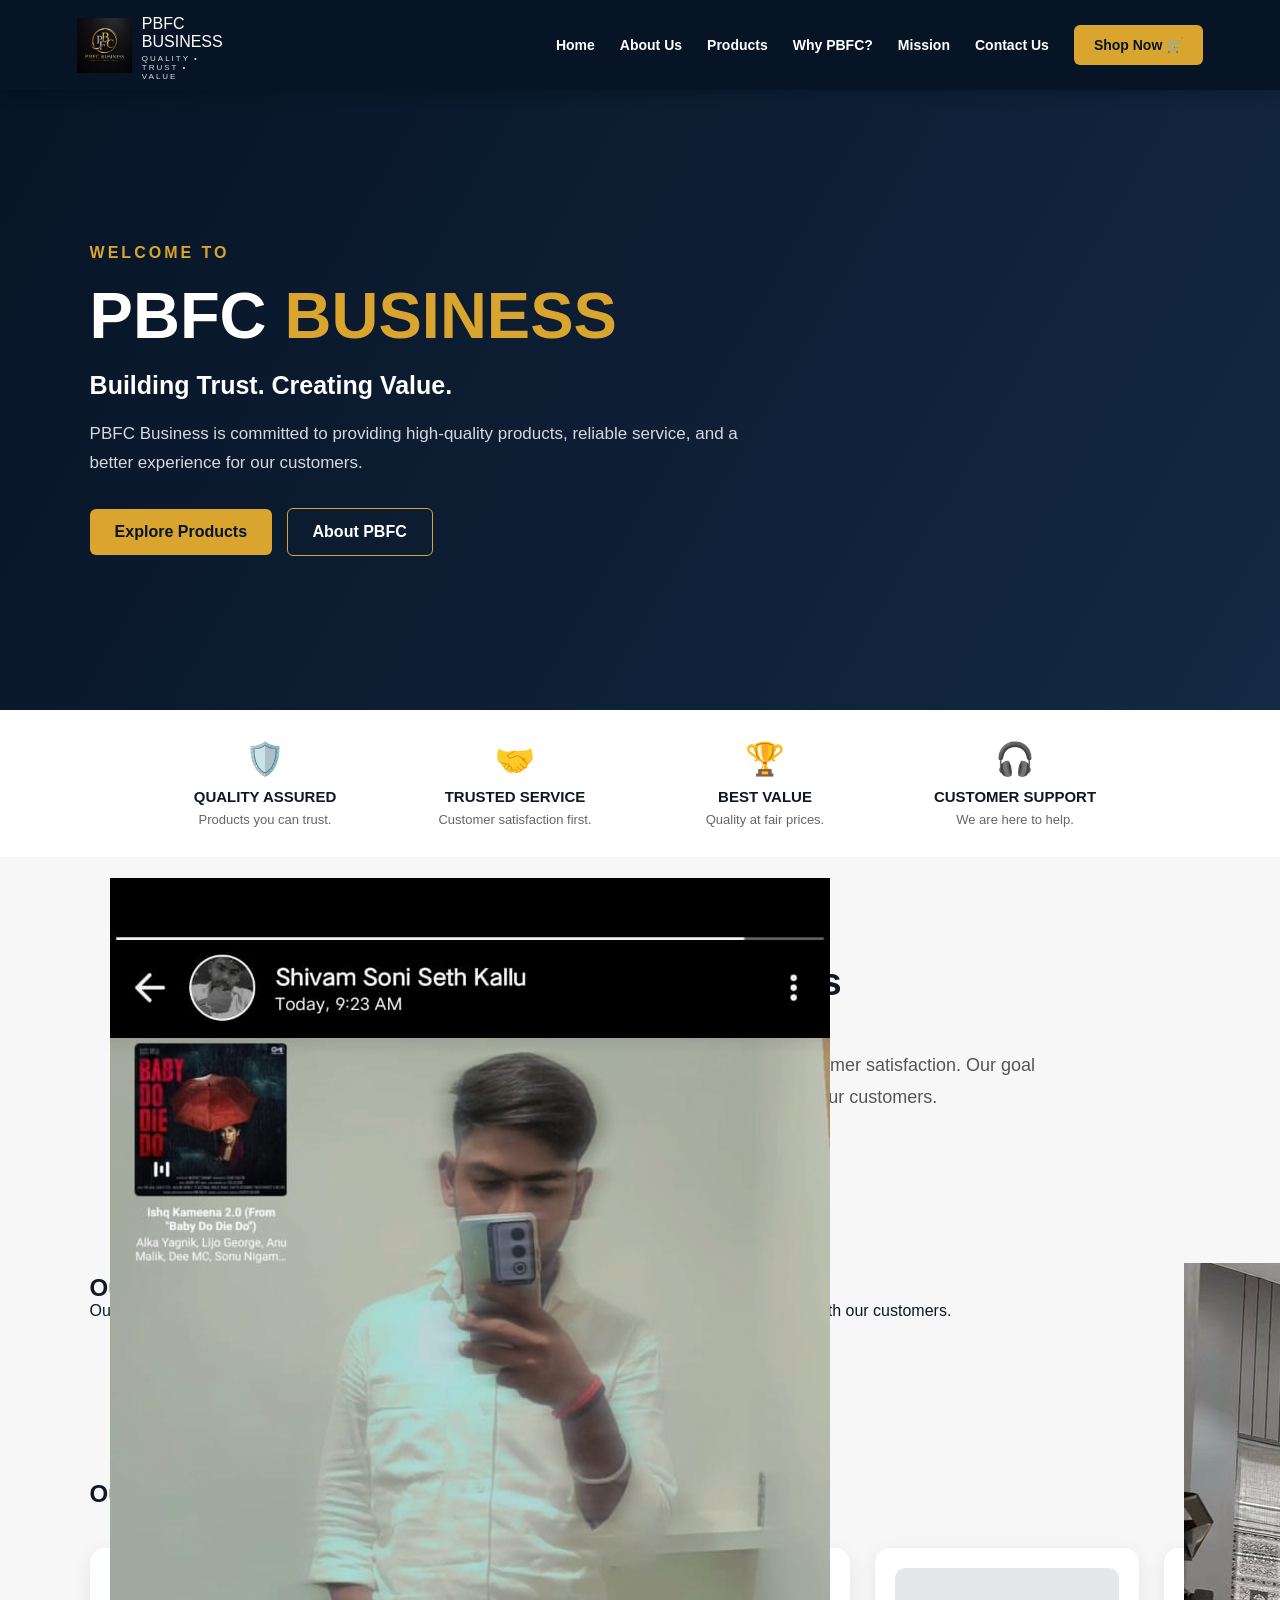
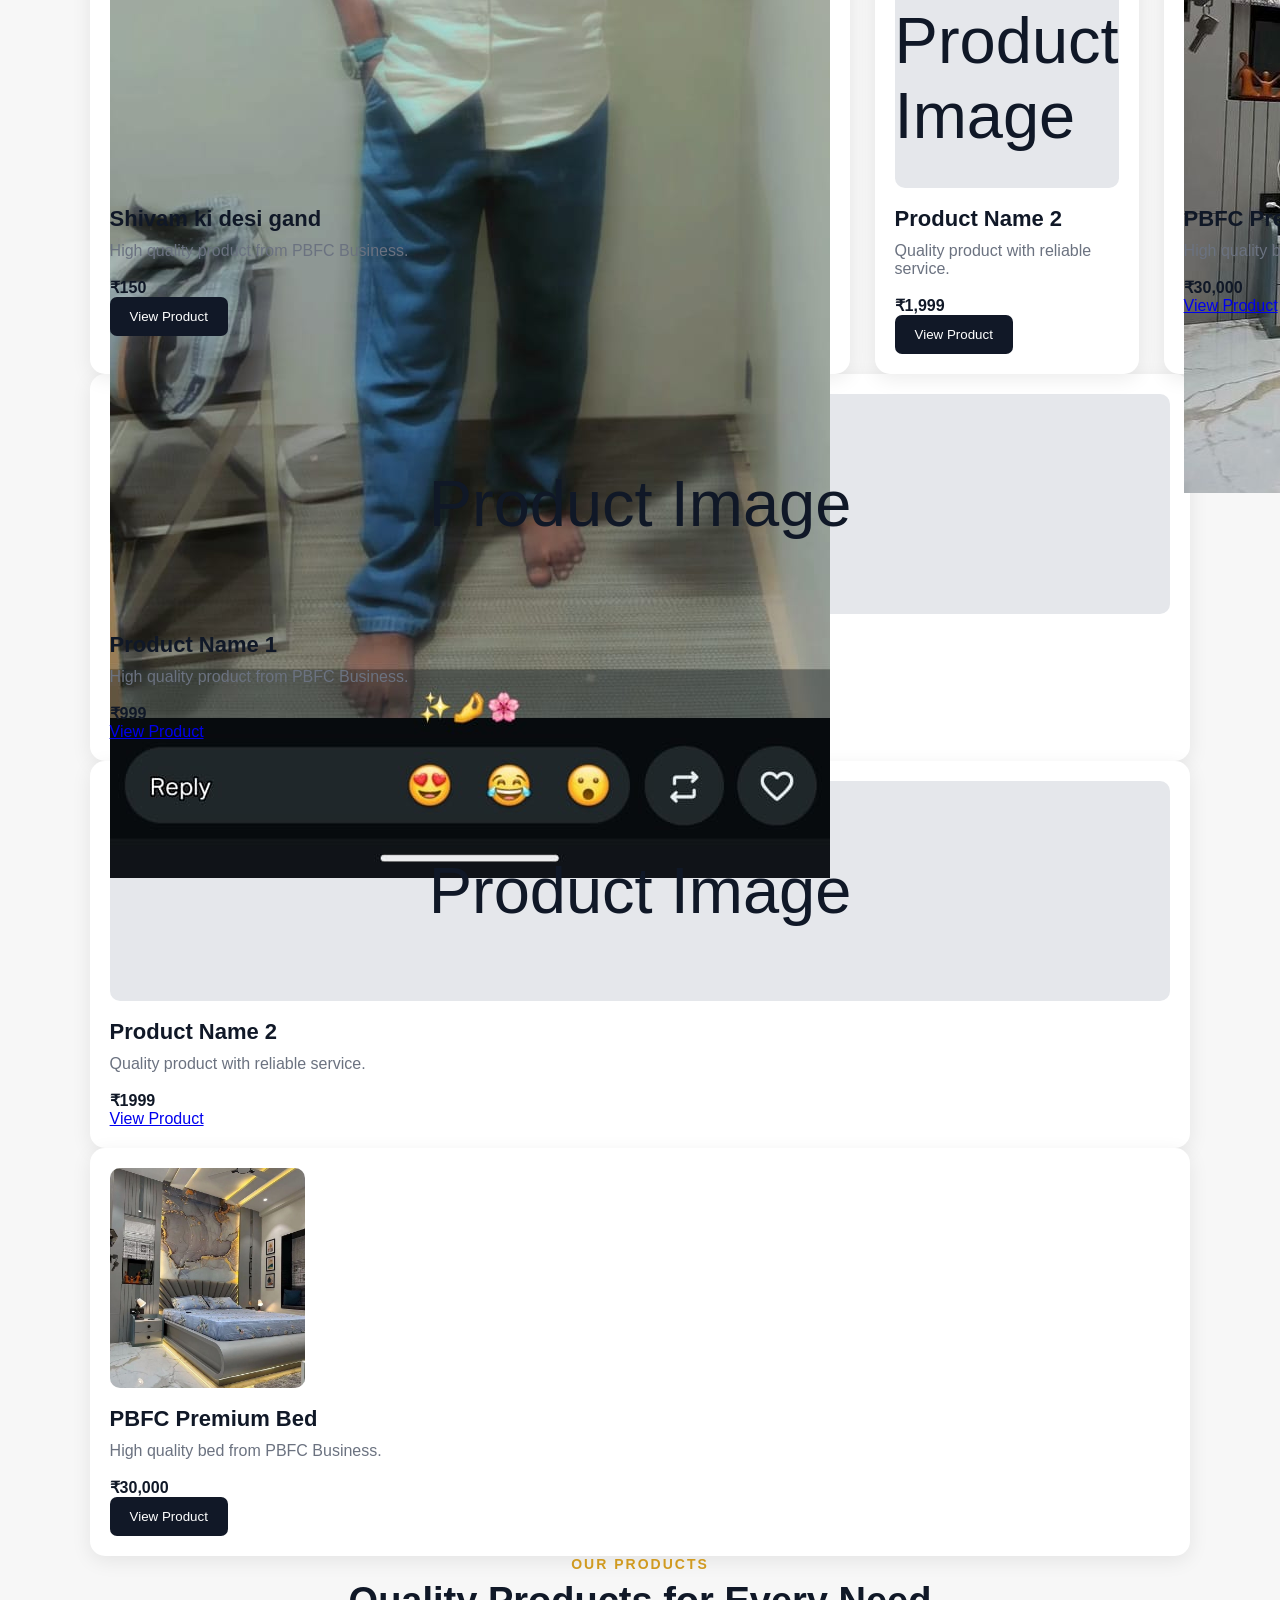
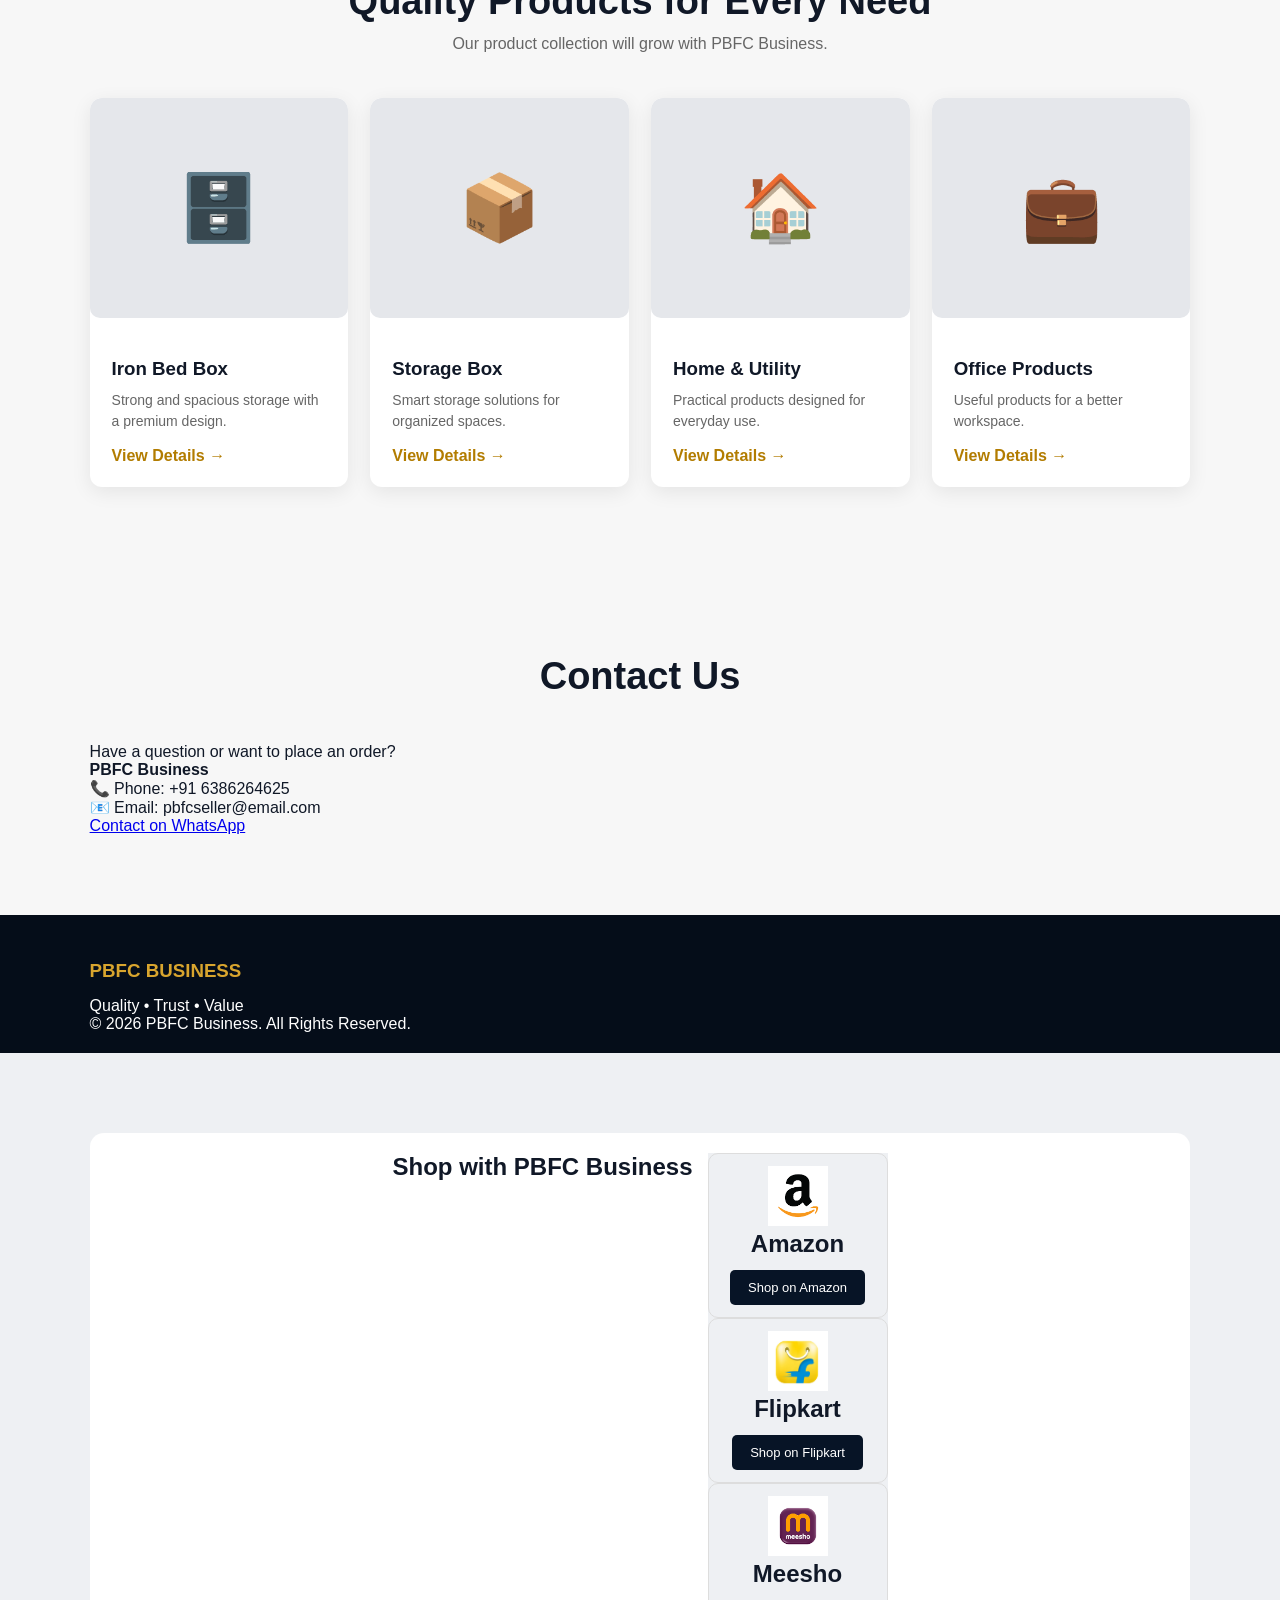
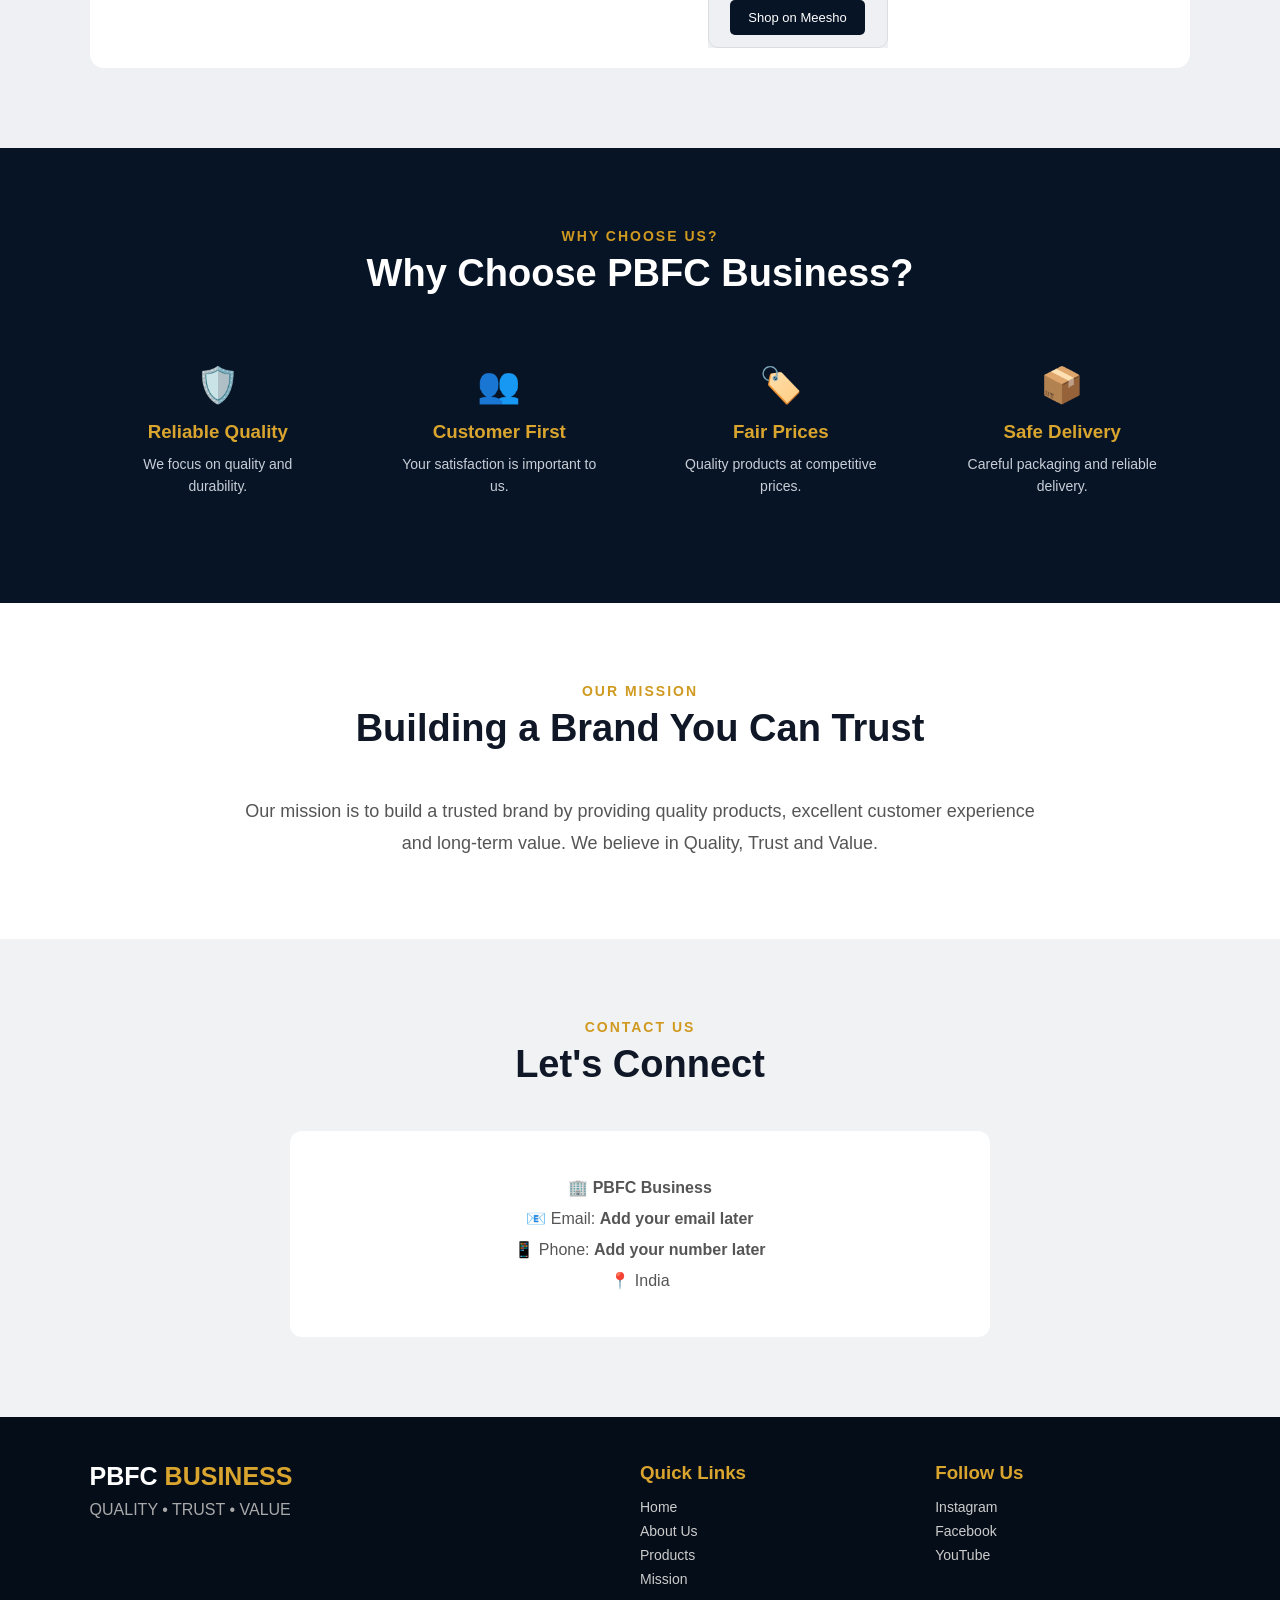
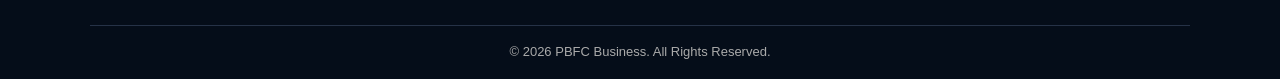
==== commit 9a575a8b: "Update index.html" ====
--- a/index.html
+++ b/index.html
@@ -718,9 +718,10 @@
 
     <!-- Product 3 - BED -->
     <div class="product-card">
-        <img src="images/product1.jpeg"
-             alt="PBFC Premium Bed"
-             class="product-image">
+       <div class="product-image">
+    <img src="images/product1.jpeg"
+         alt="PBFC Premium Bed">
+</div>
 
         <h3>PBFC Premium Bed</h3>
         <p>High quality bed from PBFC Business.</p>
